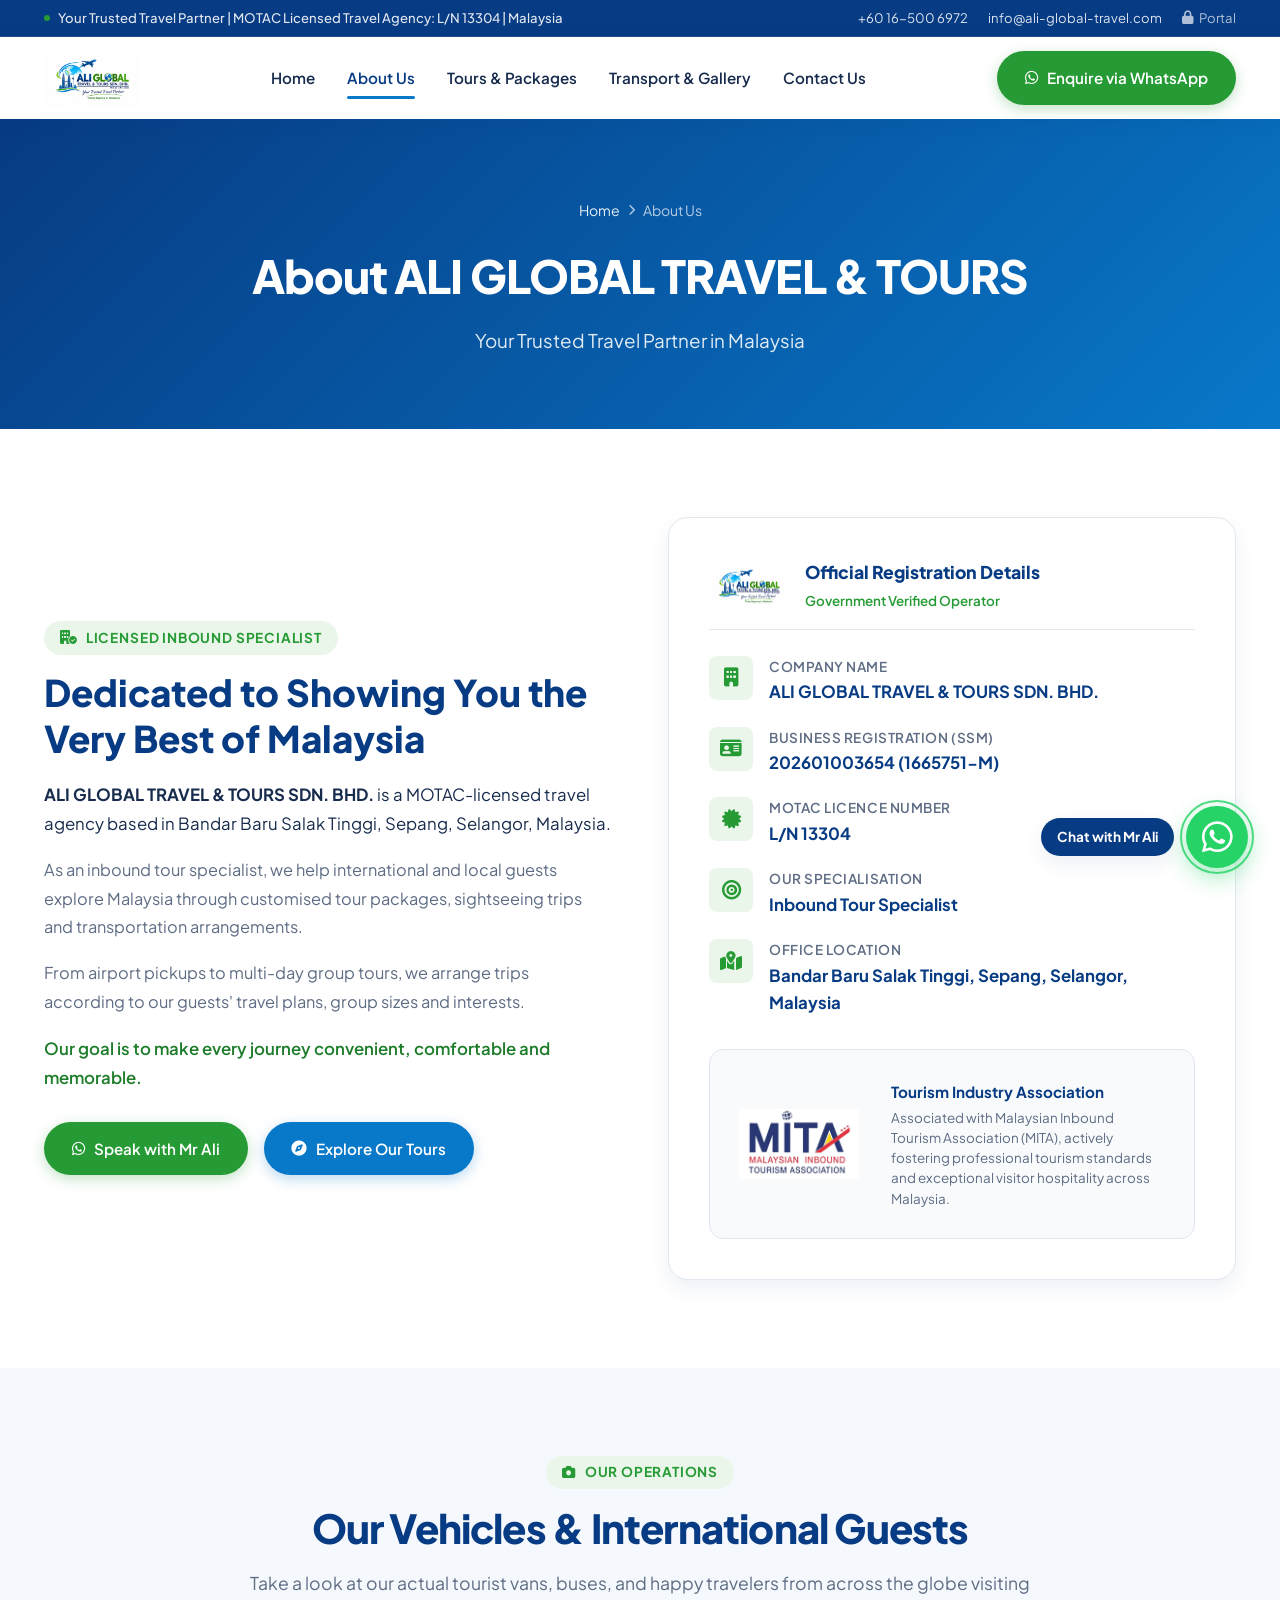
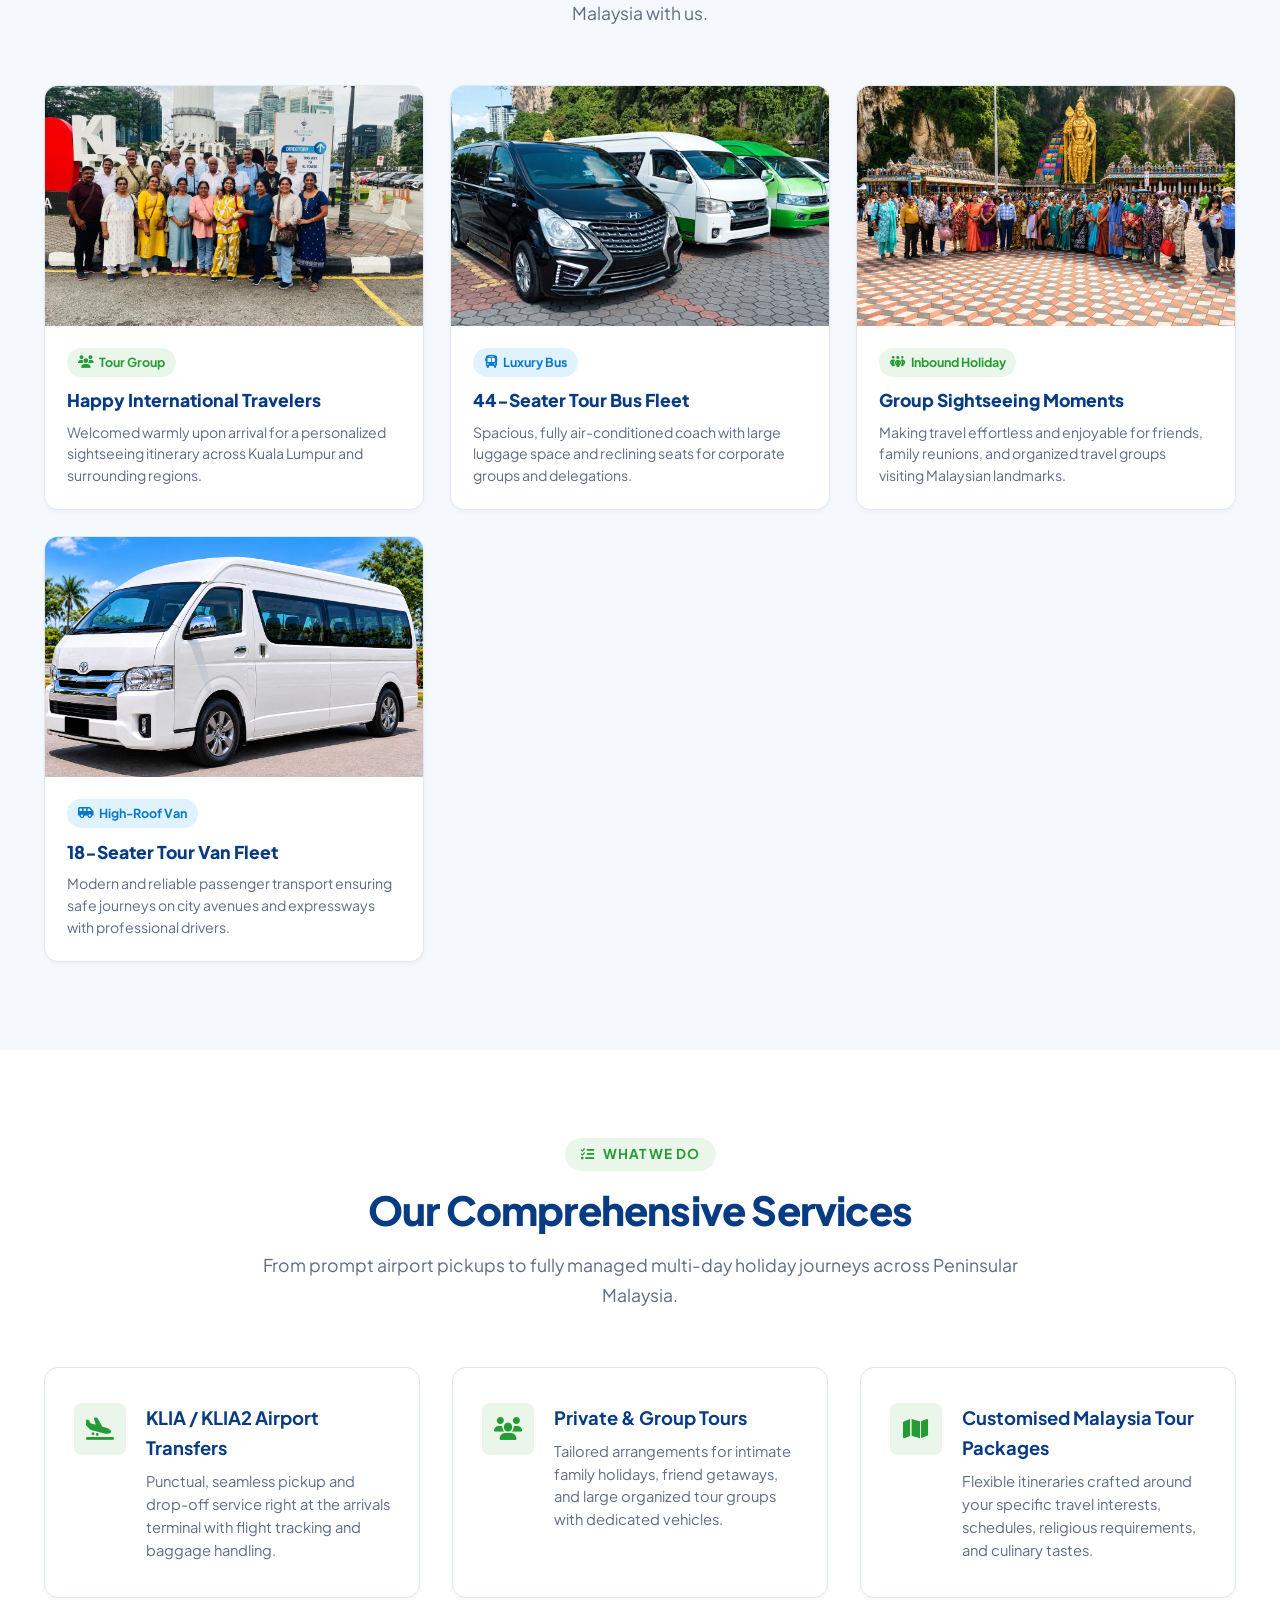
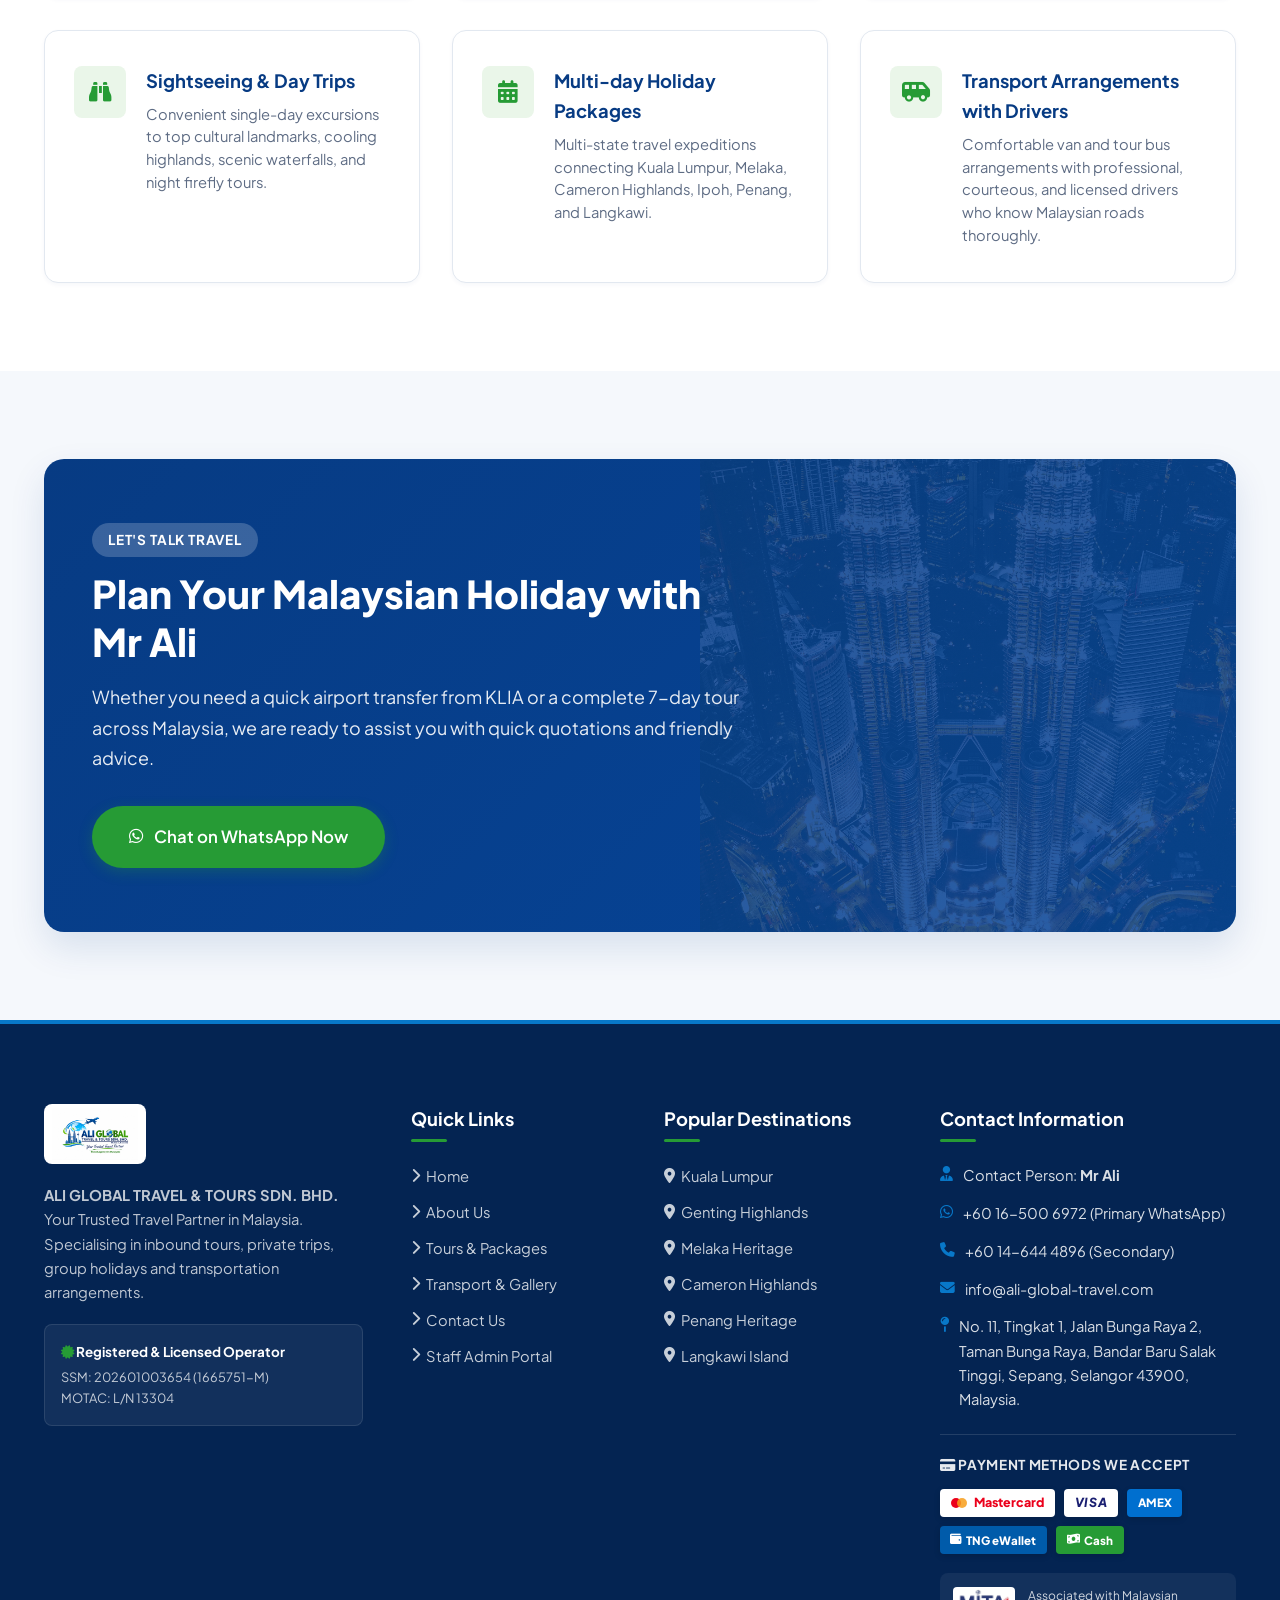
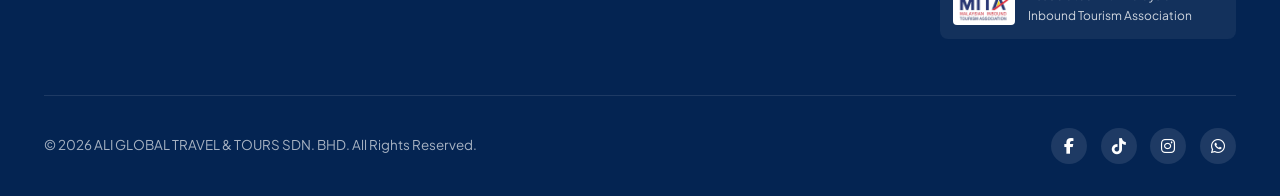
==== about.html @ 626ee812 "Initial commit: Ali Global Travel & Tours static website" ====
<!DOCTYPE html>
<html lang="en">
<head>
  <meta charset="UTF-8">
  <meta name="viewport" content="width=device-width, initial-scale=1.0">
  <title>About Us | ALI GLOBAL TRAVEL & TOURS SDN. BHD.</title>
  <meta name="description" content="Learn about ALI GLOBAL TRAVEL & TOURS SDN. BHD. - MOTAC licensed inbound travel agency based in Sepang, Selangor. Specialising in private tours, group journeys, and comfortable transport across Malaysia.">
  <meta name="keywords" content="About Ali Global Travel, Malaysia Travel Agency, Inbound Tour Specialist, Sepang Travel Agency, MOTAC Licensed Travel Operator, Malaysian Tourism">

  <!-- Favicon -->
  <link rel="icon" type="image/jpeg" href="assets/images/brand/logo.jpg">

  <!-- Fonts & Icons -->
  <link rel="preconnect" href="https://fonts.googleapis.com">
  <link rel="preconnect" href="https://fonts.gstatic.com" crossorigin>
  <link href="https://fonts.googleapis.com/css2?family=Plus+Jakarta+Sans:wght@300;400;500;600;700;800&family=Playfair+Display:ital,wght@0,600;0,700;1,600&display=swap" rel="stylesheet">
  <link rel="stylesheet" href="https://cdnjs.cloudflare.com/ajax/libs/font-awesome/6.5.1/css/all.min.css">

  <!-- Stylesheet -->
  <link rel="stylesheet" href="assets/css/style.css">
</head>
<body>

  <!-- Top Bar -->
  <div class="top-bar">
    <div class="container top-bar-inner">
      <div class="top-bar-notice">
        <span class="dot"></span>
        <span>Your Trusted Travel Partner | MOTAC Licensed Travel Agency: L/N 13304 | Malaysia</span>
      </div>
      <div class="top-bar-contacts">
        <a href="tel:+60165006972" class="company-phone"><i class="fa-solid fa-phone"></i> +60 16-500 6972</a>
        <a href="mailto:info@ali-global-travel.com" class="company-email"><i class="fa-solid fa-envelope"></i> info@ali-global-travel.com</a>
        <a href="admin.html" title="Admin Portal" style="opacity:0.8;"><i class="fa-solid fa-lock"></i> Portal</a>
      </div>
    </div>
  </div>

  <!-- Header Navigation -->
  <header class="header-nav">
    <div class="container navbar-inner">
      <a href="index.html" class="brand-logo-wrap">
        <img src="assets/images/brand/logo.jpg" alt="ALI GLOBAL TRAVEL & TOURS SDN. BHD." class="brand-logo">
      </a>

      <nav class="nav-menu">
        <a href="index.html" class="nav-link">Home</a>
        <a href="about.html" class="nav-link active">About Us</a>
        <a href="tours.html" class="nav-link">Tours & Packages</a>
        <a href="transport-gallery.html" class="nav-link">Transport & Gallery</a>
        <a href="contact.html" class="nav-link">Contact Us</a>
      </nav>

      <div class="header-actions">
        <a href="https://wa.me/60165006972?text=Hello%20ALI%20GLOBAL%20TRAVEL%2C%20I%20would%20like%20to%20learn%20more%20about%20your%20company%20and%20tour%20packages." target="_blank" class="btn btn-whatsapp">
          <i class="fa-brands fa-whatsapp"></i> Enquire via WhatsApp
        </a>
        <button class="hamburger-btn" aria-label="Toggle Navigation">
          <i class="fa-solid fa-bars"></i>
        </button>
      </div>
    </div>
  </header>

  <!-- Mobile Drawer Menu -->
  <div class="mobile-overlay"></div>
  <aside class="mobile-drawer">
    <div class="mobile-drawer-header">
      <img src="assets/images/brand/logo.jpg" alt="ALI GLOBAL" style="height:44px; width:auto;">
      <button class="close-drawer-btn" style="background:none;border:none;font-size:1.4rem;cursor:pointer;color:var(--primary-navy);">&times;</button>
    </div>
    <div class="mobile-nav-links">
      <a href="index.html" class="mobile-nav-link">Home</a>
      <a href="about.html" class="mobile-nav-link active">About Us</a>
      <a href="tours.html" class="mobile-nav-link">Tours & Packages</a>
      <a href="transport-gallery.html" class="mobile-nav-link">Transport & Gallery</a>
      <a href="contact.html" class="mobile-nav-link">Contact Us</a>
      <a href="admin.html" class="mobile-nav-link" style="color:var(--muted-text);font-size:0.95rem;"><i class="fa-solid fa-lock"></i> Staff Portal</a>
    </div>
    <div style="margin-top:auto;">
      <a href="https://wa.me/60165006972" target="_blank" class="btn btn-whatsapp" style="width:100%;">
        <i class="fa-brands fa-whatsapp"></i> WhatsApp Us
      </a>
    </div>
  </aside>

  <!-- Page Hero -->
  <section class="page-hero">
    <div class="container">
      <div class="page-breadcrumb">
        <a href="index.html">Home</a> <i class="fa-solid fa-chevron-right" style="font-size:0.7rem;"></i> <span>About Us</span>
      </div>
      <h1>About ALI GLOBAL TRAVEL & TOURS</h1>
      <p>Your Trusted Travel Partner in Malaysia</p>
    </div>
  </section>

  <!-- Main About Content Section -->
  <section class="section section-white">
    <div class="container">
      <div class="about-grid">
        <div>
          <span class="section-badge"><i class="fa-solid fa-building-circle-check"></i> Licensed Inbound Specialist</span>
          <h2 style="font-size:2.3rem; font-weight:800; color:var(--primary-navy); margin-bottom:1.2rem; line-height:1.25;">
            Dedicated to Showing You the Very Best of Malaysia
          </h2>
          <p style="font-size:1.05rem; color:var(--dark-text); line-height:1.75; margin-bottom:1.1rem;">
            <strong>ALI GLOBAL TRAVEL & TOURS SDN. BHD.</strong> is a MOTAC-licensed travel agency based in Bandar Baru Salak Tinggi, Sepang, Selangor, Malaysia.
          </p>
          <p style="font-size:1.02rem; color:var(--muted-text); line-height:1.75; margin-bottom:1.1rem;">
            As an inbound tour specialist, we help international and local guests explore Malaysia through customised tour packages, sightseeing trips and transportation arrangements.
          </p>
          <p style="font-size:1.02rem; color:var(--muted-text); line-height:1.75; margin-bottom:1.1rem;">
            From airport pickups to multi-day group tours, we arrange trips according to our guests' travel plans, group sizes and interests.
          </p>
          <p style="font-size:1.05rem; font-weight:600; color:var(--travel-green-dark); line-height:1.75; margin-bottom:1.8rem;">
            Our goal is to make every journey convenient, comfortable and memorable.
          </p>

          <div style="display:flex; gap:1rem; flex-wrap:wrap;">
            <a href="https://wa.me/60165006972?text=Hello%20Mr%20Ali%2C%20I%20would%20like%20to%20discuss%20a%20Malaysia%20tour%20itinerary." target="_blank" class="btn btn-whatsapp">
              <i class="fa-brands fa-whatsapp"></i> Speak with Mr Ali
            </a>
            <a href="tours.html" class="btn btn-primary">
              <i class="fa-solid fa-compass"></i> Explore Our Tours
            </a>
          </div>
        </div>

        <!-- Company Information Card -->
        <div class="about-company-box">
          <div style="display:flex; align-items:center; gap:1rem; margin-bottom:1.6rem; padding-bottom:1rem; border-bottom:1px solid var(--border-color);">
            <img src="assets/images/brand/logo.jpg" alt="Logo" style="height:48px; width:auto;">
            <div>
              <h3 style="font-size:1.1rem; font-weight:800; color:var(--primary-navy);">Official Registration Details</h3>
              <span style="font-size:0.84rem; color:var(--travel-green); font-weight:600;">Government Verified Operator</span>
            </div>
          </div>

          <div class="info-item">
            <div class="info-item-icon"><i class="fa-solid fa-building"></i></div>
            <div class="info-item-content">
              <h4>Company Name</h4>
              <p>ALI GLOBAL TRAVEL & TOURS SDN. BHD.</p>
            </div>
          </div>

          <div class="info-item">
            <div class="info-item-icon"><i class="fa-solid fa-id-card"></i></div>
            <div class="info-item-content">
              <h4>Business Registration (SSM)</h4>
              <p>202601003654 (1665751-M)</p>
            </div>
          </div>

          <div class="info-item">
            <div class="info-item-icon"><i class="fa-solid fa-certificate"></i></div>
            <div class="info-item-content">
              <h4>MOTAC Licence Number</h4>
              <p>L/N 13304</p>
            </div>
          </div>

          <div class="info-item">
            <div class="info-item-icon"><i class="fa-solid fa-bullseye"></i></div>
            <div class="info-item-content">
              <h4>Our Specialisation</h4>
              <p>Inbound Tour Specialist</p>
            </div>
          </div>

          <div class="info-item">
            <div class="info-item-icon"><i class="fa-solid fa-map-location-dot"></i></div>
            <div class="info-item-content">
              <h4>Office Location</h4>
              <p>Bandar Baru Salak Tinggi, Sepang, Selangor, Malaysia</p>
            </div>
          </div>

          <!-- MITA Association Recognition Area -->
          <div class="mita-recognition-card">
            <img src="assets/images/brand/mita-logo.jpg" alt="MITA Logo" class="mita-logo-img">
            <div>
              <h4 style="font-size:0.95rem; font-weight:700; color:var(--primary-navy); margin-bottom:0.25rem;">
                Tourism Industry Association
              </h4>
              <p style="font-size:0.84rem; color:var(--muted-text); line-height:1.5;">
                Associated with Malaysian Inbound Tourism Association (MITA), actively fostering professional tourism standards and exceptional visitor hospitality across Malaysia.
              </p>
            </div>
          </div>
        </div>
      </div>
    </div>
  </section>

  <!-- Photo Showcase: Our Real Fleet & Tour Travelers -->
  <section class="section section-light">
    <div class="container">
      <div class="section-header">
        <span class="section-badge"><i class="fa-solid fa-camera"></i> Our Operations</span>
        <h2>Our Vehicles & International Guests</h2>
        <p>Take a look at our actual tourist vans, buses, and happy travelers from across the globe visiting Malaysia with us.</p>
      </div>

      <div class="customer-showcase-grid">
        <div class="customer-showcase-card" data-lightbox data-lightbox-src="assets/images/customers/customer-1.jpg" data-lightbox-caption="Tourists Exploring Malaysia with Ali Global">
          <div class="customer-img-wrap">
            <img src="assets/images/customers/customer-1.jpg" alt="Tourists in Malaysia" loading="lazy">
          </div>
          <div class="customer-card-body">
            <span class="customer-badge"><i class="fa-solid fa-users"></i> Tour Group</span>
            <h4>Happy International Travelers</h4>
            <p>Welcomed warmly upon arrival for a personalized sightseeing itinerary across Kuala Lumpur and surrounding regions.</p>
          </div>
        </div>

        <div class="customer-showcase-card" data-lightbox data-lightbox-src="assets/images/vehicles/vehicle-3.jpg" data-lightbox-caption="Our 44-Seater Tour Bus for Group Holidays">
          <div class="customer-img-wrap">
            <img src="assets/images/vehicles/vehicle-3.jpg" alt="44-Seater Tour Bus" loading="lazy">
          </div>
          <div class="customer-card-body">
            <span class="customer-badge" style="background:#e0f2fe; color:var(--secondary-blue);"><i class="fa-solid fa-bus"></i> Luxury Bus</span>
            <h4>44-Seater Tour Bus Fleet</h4>
            <p>Spacious, fully air-conditioned coach with large luggage space and reclining seats for corporate groups and delegations.</p>
          </div>
        </div>

        <div class="customer-showcase-card" data-lightbox data-lightbox-src="assets/images/customers/customer-4.jpg" data-lightbox-caption="Group Tour Sightseeing Excursion">
          <div class="customer-img-wrap">
            <img src="assets/images/customers/customer-4.jpg" alt="Group Sightseeing" loading="lazy">
          </div>
          <div class="customer-card-body">
            <span class="customer-badge"><i class="fa-solid fa-people-group"></i> Inbound Holiday</span>
            <h4>Group Sightseeing Moments</h4>
            <p>Making travel effortless and enjoyable for friends, family reunions, and organized travel groups visiting Malaysian landmarks.</p>
          </div>
        </div>

        <div class="customer-showcase-card" data-lightbox data-lightbox-src="assets/images/vehicles/vehicle-4.jpg" data-lightbox-caption="High-Roof Tour Van for Family Trips">
          <div class="customer-img-wrap">
            <img src="assets/images/vehicles/vehicle-4.jpg" alt="Tour Van" loading="lazy">
          </div>
          <div class="customer-card-body">
            <span class="customer-badge" style="background:#e0f2fe; color:var(--secondary-blue);"><i class="fa-solid fa-van-shuttle"></i> High-Roof Van</span>
            <h4>18-Seater Tour Van Fleet</h4>
            <p>Modern and reliable passenger transport ensuring safe journeys on city avenues and expressways with professional drivers.</p>
          </div>
        </div>
      </div>
    </div>
  </section>

  <!-- Section: Our Core Services Overview -->
  <section class="section section-white">
    <div class="container">
      <div class="section-header">
        <span class="section-badge"><i class="fa-solid fa-list-check"></i> What We Do</span>
        <h2>Our Comprehensive Services</h2>
        <p>From prompt airport pickups to fully managed multi-day holiday journeys across Peninsular Malaysia.</p>
      </div>

      <div class="features-grid">
        <div class="feature-item">
          <div class="feature-num-icon"><i class="fa-solid fa-plane-arrival"></i></div>
          <div>
            <h3>KLIA / KLIA2 Airport Transfers</h3>
            <p>Punctual, seamless pickup and drop-off service right at the arrivals terminal with flight tracking and baggage handling.</p>
          </div>
        </div>

        <div class="feature-item">
          <div class="feature-num-icon"><i class="fa-solid fa-users"></i></div>
          <div>
            <h3>Private & Group Tours</h3>
            <p>Tailored arrangements for intimate family holidays, friend getaways, and large organized tour groups with dedicated vehicles.</p>
          </div>
        </div>

        <div class="feature-item">
          <div class="feature-num-icon"><i class="fa-solid fa-map"></i></div>
          <div>
            <h3>Customised Malaysia Tour Packages</h3>
            <p>Flexible itineraries crafted around your specific travel interests, schedules, religious requirements, and culinary tastes.</p>
          </div>
        </div>

        <div class="feature-item">
          <div class="feature-num-icon"><i class="fa-solid fa-binoculars"></i></div>
          <div>
            <h3>Sightseeing & Day Trips</h3>
            <p>Convenient single-day excursions to top cultural landmarks, cooling highlands, scenic waterfalls, and night firefly tours.</p>
          </div>
        </div>

        <div class="feature-item">
          <div class="feature-num-icon"><i class="fa-solid fa-calendar-days"></i></div>
          <div>
            <h3>Multi-day Holiday Packages</h3>
            <p>Multi-state travel expeditions connecting Kuala Lumpur, Melaka, Cameron Highlands, Ipoh, Penang, and Langkawi.</p>
          </div>
        </div>

        <div class="feature-item">
          <div class="feature-num-icon"><i class="fa-solid fa-van-shuttle"></i></div>
          <div>
            <h3>Transport Arrangements with Drivers</h3>
            <p>Comfortable van and tour bus arrangements with professional, courteous, and licensed drivers who know Malaysian roads thoroughly.</p>
          </div>
        </div>
      </div>
    </div>
  </section>

  <!-- CTA Banner Section -->
  <section class="section section-light">
    <div class="container">
      <div class="cta-banner">
        <div class="cta-banner-bg" style="background-image: url('assets/images/destinations/hero-kl.jpg');"></div>
        <div class="cta-banner-content">
          <span class="section-badge" style="background:rgba(255,255,255,0.2); color:#fff;">Let's Talk Travel</span>
          <h2>Plan Your Malaysian Holiday with Mr Ali</h2>
          <p>
            Whether you need a quick airport transfer from KLIA or a complete 7-day tour across Malaysia, we are ready to assist you with quick quotations and friendly advice.
          </p>
          <a href="https://wa.me/60165006972?text=Hello%20Mr%20Ali%2C%20I%20would%20like%20to%20plan%20our%20Malaysia%20tour.%20Please%20guide%20us." target="_blank" class="btn btn-whatsapp btn-lg">
            <i class="fa-brands fa-whatsapp"></i> Chat on WhatsApp Now
          </a>
        </div>
      </div>
    </div>
  </section>

  <!-- Site Footer -->
  <footer class="site-footer">
    <div class="container">
      <div class="footer-grid">
        <div class="footer-col">
          <img src="assets/images/brand/logo.jpg" alt="ALI GLOBAL" class="footer-logo">
          <p class="footer-desc">
            <strong>ALI GLOBAL TRAVEL & TOURS SDN. BHD.</strong><br>
            Your Trusted Travel Partner in Malaysia. Specialising in inbound tours, private trips, group holidays and transportation arrangements.
          </p>
          <div class="footer-badge-box">
            <div style="font-size:0.84rem; color:#fff; font-weight:700; margin-bottom:0.25rem;">
              <i class="fa-solid fa-certificate" style="color:var(--travel-green);"></i> Registered & Licensed Operator
            </div>
            <div style="font-size:0.8rem; color:rgba(255,255,255,0.75);">
              SSM: 202601003654 (1665751-M)<br>
              MOTAC: L/N 13304
            </div>
          </div>
        </div>

        <div class="footer-col">
          <h4>Quick Links</h4>
          <ul class="footer-links-list">
            <li><a href="index.html"><i class="fa-solid fa-chevron-right"></i> Home</a></li>
            <li><a href="about.html"><i class="fa-solid fa-chevron-right"></i> About Us</a></li>
            <li><a href="tours.html"><i class="fa-solid fa-chevron-right"></i> Tours & Packages</a></li>
            <li><a href="transport-gallery.html"><i class="fa-solid fa-chevron-right"></i> Transport & Gallery</a></li>
            <li><a href="contact.html"><i class="fa-solid fa-chevron-right"></i> Contact Us</a></li>
            <li><a href="admin.html"><i class="fa-solid fa-chevron-right"></i> Staff Admin Portal</a></li>
          </ul>
        </div>

        <div class="footer-col">
          <h4>Popular Destinations</h4>
          <ul class="footer-links-list">
            <li><a href="tours.html"><i class="fa-solid fa-location-dot"></i> Kuala Lumpur</a></li>
            <li><a href="tours.html"><i class="fa-solid fa-location-dot"></i> Genting Highlands</a></li>
            <li><a href="tours.html"><i class="fa-solid fa-location-dot"></i> Melaka Heritage</a></li>
            <li><a href="tours.html"><i class="fa-solid fa-location-dot"></i> Cameron Highlands</a></li>
            <li><a href="tours.html"><i class="fa-solid fa-location-dot"></i> Penang Heritage</a></li>
            <li><a href="tours.html"><i class="fa-solid fa-location-dot"></i> Langkawi Island</a></li>
          </ul>
        </div>

        <div class="footer-col">
          <h4>Contact Information</h4>
          <div class="footer-contact-list">
            <div class="footer-contact-item">
              <i class="fa-solid fa-user-tie"></i>
              <div>Contact Person: <strong>Mr Ali</strong></div>
            </div>
            <div class="footer-contact-item">
              <i class="fa-brands fa-whatsapp"></i>
              <div>
                <a href="https://wa.me/60165006972" target="_blank" class="company-phone">+60 16-500 6972</a> (Primary WhatsApp)
              </div>
            </div>
            <div class="footer-contact-item">
              <i class="fa-solid fa-phone"></i>
              <div>
                <a href="tel:+60146444896" class="company-phone-sec">+60 14-644 4896</a> (Secondary)
              </div>
            </div>
            <div class="footer-contact-item">
              <i class="fa-solid fa-envelope"></i>
              <div>
                <a href="mailto:info@ali-global-travel.com" class="company-email">info@ali-global-travel.com</a>
              </div>
            </div>
            <div class="footer-contact-item">
              <i class="fa-solid fa-map-pin"></i>
              <div class="company-address">Bandar Baru Salak Tinggi, Sepang, Selangor, Malaysia</div>
            </div>
          </div>

          <!-- Payment Methods We Accept -->
          <div class="payment-methods-section">
            <div class="payment-methods-title"><i class="fa-solid fa-credit-card"></i> Payment Methods We Accept</div>
            <div class="payment-badges-row">
              <span class="payment-badge badge-mc" title="Mastercard">
                <svg width="18" height="12" viewBox="0 0 36 24" style="vertical-align:middle; margin-right:3px;">
                  <circle cx="12" cy="12" r="10" fill="#EB001B"/>
                  <circle cx="24" cy="12" r="10" fill="#F79E1B" fill-opacity="0.85"/>
                </svg> Mastercard
              </span>
              <span class="payment-badge badge-visa" title="Visa">VISA</span>
              <span class="payment-badge badge-amex" title="American Express">AMEX</span>
              <span class="payment-badge badge-tng" title="Touch 'n Go eWallet">
                <i class="fa-solid fa-wallet"></i> TNG eWallet
              </span>
              <span class="payment-badge badge-cash" title="Cash Accepted">
                <i class="fa-solid fa-money-bill-wave"></i> Cash
              </span>
            </div>
          </div>

          <div style="margin-top:1.2rem; background:rgba(255,255,255,0.06); padding:0.8rem; border-radius:8px; display:flex; align-items:center; gap:0.8rem;">
            <img src="assets/images/brand/mita-logo.jpg" alt="MITA" style="height:38px; background:#fff; border-radius:4px; padding:2px;">
            <span style="font-size:0.75rem; color:rgba(255,255,255,0.8);">
              Associated with Malaysian Inbound Tourism Association
            </span>
          </div>
        </div>
      </div>

      <div class="footer-bottom">
        <div>
          &copy; 2026 ALI GLOBAL TRAVEL & TOURS SDN. BHD. All Rights Reserved.
        </div>
        <div class="footer-socials">
          <a href="https://www.facebook.com/aliglobaltravel" target="_blank" rel="noopener noreferrer" class="social-btn facebook" title="Ali Global Official Facebook Page">
            <i class="fa-brands fa-facebook-f"></i>
          </a>
          <a href="https://www.tiktok.com/@aliglobaltravel" target="_blank" rel="noopener noreferrer" class="social-btn tiktok" title="Ali Global Official TikTok Profile">
            <i class="fa-brands fa-tiktok"></i>
          </a>
          <a href="https://www.instagram.com/ali_globaltravel_tours" target="_blank" rel="noopener noreferrer" class="social-btn instagram company-ig-link" title="Ali Global Official Instagram">
            <i class="fa-brands fa-instagram"></i>
          </a>
          <a href="https://wa.me/60165006972" target="_blank" rel="noopener noreferrer" class="social-btn whatsapp" title="Chat on WhatsApp">
            <i class="fa-brands fa-whatsapp"></i>
          </a>
        </div>
      </div>
    </div>
  </footer>

  <!-- Lightbox Modal -->
  <div class="lightbox-modal" id="lightbox-modal">
    <div class="lightbox-content">
      <button class="lightbox-close" id="lightbox-close" aria-label="Close Lightbox">&times;</button>
      <img id="lightbox-img" src="" alt="Travel Preview">
      <div class="lightbox-caption" id="lightbox-caption"></div>
    </div>
  </div>

  <!-- Floating WhatsApp Button -->
  <a href="https://wa.me/60165006972?text=Hello%20Mr%20Ali%2C%20I%20am%20enquiring%20about%20ALI%20GLOBAL%20TRAVEL%20services." target="_blank" class="floating-whatsapp" aria-label="Chat with Mr Ali via WhatsApp">
    <span class="wa-tooltip">Chat with Mr Ali</span>
    <div class="wa-btn-circle">
      <i class="fa-brands fa-whatsapp"></i>
    </div>
  </a>

  <!-- Scripts -->
  <script src="assets/js/store.js"></script>
  <script src="assets/js/main.js"></script>
</body>
</html>
---- assets/css/style.css ----
/* ==========================================================================
   ALI GLOBAL TRAVEL & TOURS SDN. BHD. - OFFICIAL STYLESHEET
   Brand Palette:
   - Primary Navy Blue: #073B83
   - Secondary Blue:    #0878C9
   - Travel Green:      #269B35
   - Light Green:       #EAF6E9
   - White:             #FFFFFF
   - Light Background:  #F5F8FC
   - Dark Text:         #172B4D
   ========================================================================== */

@import url('https://fonts.googleapis.com/css2?family=Plus+Jakarta+Sans:wght@300;400;500;600;700;800&family=Playfair+Display:ital,wght@0,600;0,700;1,600&display=swap');

:root {
  --primary-navy: #073B83;
  --secondary-blue: #0878C9;
  --travel-green: #269B35;
  --travel-green-dark: #1e7d2a;
  --light-green: #EAF6E9;
  --white: #FFFFFF;
  --light-bg: #F5F8FC;
  --dark-text: #172B4D;
  --muted-text: #5E6C84;
  --border-color: #E2E8F0;
  --card-bg: #FFFFFF;

  --shadow-sm: 0 2px 4px rgba(7, 59, 131, 0.04);
  --shadow-md: 0 8px 20px rgba(7, 59, 131, 0.08);
  --shadow-lg: 0 16px 36px rgba(7, 59, 131, 0.12);
  --shadow-hover: 0 20px 40px rgba(7, 59, 131, 0.16);

  --radius-sm: 8px;
  --radius-md: 14px;
  --radius-lg: 20px;
  --radius-full: 9999px;

  --transition-fast: 0.2s ease;
  --transition-normal: 0.3s cubic-bezier(0.16, 1, 0.3, 1);
  --transition-slow: 0.5s cubic-bezier(0.16, 1, 0.3, 1);

  --font-main: 'Plus Jakarta Sans', -apple-system, BlinkMacSystemFont, 'Segoe UI', Roboto, sans-serif;
  --font-serif: 'Playfair Display', Georgia, serif;
}

*, *::before, *::after {
  box-sizing: border-box;
  margin: 0;
  padding: 0;
}

html {
  scroll-behavior: smooth;
  font-size: 16px;
  text-size-adjust: 100%;
}

body {
  font-family: var(--font-main);
  background-color: var(--light-bg);
  color: var(--dark-text);
  line-height: 1.65;
  overflow-x: hidden;
  -webkit-font-smoothing: antialiased;
}

img {
  max-width: 100%;
  height: auto;
  display: block;
}

a {
  color: inherit;
  text-decoration: none;
  transition: var(--transition-fast);
}

ul {
  list-style: none;
}

button, input, select, textarea {
  font-family: inherit;
  font-size: 1rem;
}

/* ==========================================================================
   LAYOUT & CONTAINER
   ========================================================================== */
.container {
  width: 100%;
  max-width: 1240px;
  margin-left: auto;
  margin-right: auto;
  padding-left: 1.5rem;
  padding-right: 1.5rem;
}

.container-wide {
  width: 100%;
  max-width: 1380px;
  margin-left: auto;
  margin-right: auto;
  padding-left: 1.5rem;
  padding-right: 1.5rem;
}

.section {
  padding: 5.5rem 0;
  position: relative;
}

.section-light {
  background-color: var(--light-bg);
}

.section-white {
  background-color: var(--white);
}

.section-navy {
  background-color: var(--primary-navy);
  color: var(--white);
}

/* Section Header */
.section-header {
  text-align: center;
  max-width: 780px;
  margin: 0 auto 3.5rem;
}

.section-badge {
  display: inline-flex;
  align-items: center;
  gap: 0.5rem;
  background-color: var(--light-green);
  color: var(--travel-green);
  font-weight: 700;
  font-size: 0.85rem;
  letter-spacing: 0.06em;
  text-transform: uppercase;
  padding: 0.35rem 1rem;
  border-radius: var(--radius-full);
  margin-bottom: 0.85rem;
}

.section-header h2 {
  font-size: 2.5rem;
  font-weight: 800;
  color: var(--primary-navy);
  line-height: 1.25;
  margin-bottom: 1rem;
  letter-spacing: -0.02em;
}

.section-navy .section-header h2 {
  color: var(--white);
}

.section-header p {
  font-size: 1.1rem;
  color: var(--muted-text);
  line-height: 1.7;
}

.section-navy .section-header p {
  color: rgba(255, 255, 255, 0.85);
}

/* ==========================================================================
   BUTTONS
   ========================================================================== */
.btn {
  display: inline-flex;
  align-items: center;
  justify-content: center;
  gap: 0.6rem;
  font-weight: 600;
  font-size: 0.95rem;
  padding: 0.75rem 1.6rem;
  border-radius: var(--radius-full);
  border: 2px solid transparent;
  cursor: pointer;
  transition: all var(--transition-fast);
  text-align: center;
  white-space: nowrap;
}

.btn-primary {
  background-color: var(--secondary-blue);
  color: var(--white);
  box-shadow: 0 4px 14px rgba(8, 120, 201, 0.28);
}

.btn-primary:hover {
  background-color: #0764a8;
  transform: translateY(-2px);
  box-shadow: 0 6px 20px rgba(8, 120, 201, 0.36);
}

.btn-whatsapp {
  background-color: var(--travel-green);
  color: var(--white);
  box-shadow: 0 4px 14px rgba(38, 155, 53, 0.28);
}

.btn-whatsapp:hover {
  background-color: var(--travel-green-dark);
  transform: translateY(-2px);
  box-shadow: 0 6px 20px rgba(38, 155, 53, 0.38);
}

.btn-outline-white {
  background-color: transparent;
  color: var(--white);
  border-color: rgba(255, 255, 255, 0.5);
}

.btn-outline-white:hover {
  background-color: var(--white);
  color: var(--primary-navy);
  border-color: var(--white);
}

.btn-outline-primary {
  background-color: transparent;
  color: var(--primary-navy);
  border-color: var(--primary-navy);
}

.btn-outline-primary:hover {
  background-color: var(--primary-navy);
  color: var(--white);
}

.btn-sm {
  padding: 0.45rem 1rem;
  font-size: 0.85rem;
}

.btn-lg {
  padding: 0.95rem 2.2rem;
  font-size: 1.05rem;
}

/* ==========================================================================
   TOP BAR & HEADER NAVIGATION
   ========================================================================== */
.top-bar {
  background-color: var(--primary-navy);
  color: rgba(255, 255, 255, 0.88);
  font-size: 0.82rem;
  padding: 0.45rem 0;
  border-bottom: 1px solid rgba(255, 255, 255, 0.1);
}

.top-bar-inner {
  display: flex;
  align-items: center;
  justify-content: space-between;
}

.top-bar-notice {
  display: flex;
  align-items: center;
  gap: 0.5rem;
  font-weight: 500;
}

.top-bar-notice span.dot {
  width: 6px;
  height: 6px;
  background-color: var(--travel-green);
  border-radius: 50%;
  display: inline-block;
}

.top-bar-contacts {
  display: flex;
  align-items: center;
  gap: 1.25rem;
}

.top-bar-contacts a {
  display: inline-flex;
  align-items: center;
  gap: 0.35rem;
  color: rgba(255, 255, 255, 0.85);
}

.top-bar-contacts a:hover {
  color: var(--white);
}

/* Main Navigation */
.header-nav {
  background-color: var(--white);
  box-shadow: 0 4px 18px rgba(7, 59, 131, 0.07);
  position: sticky;
  top: 0;
  z-index: 1000;
  transition: all var(--transition-fast);
}

.header-nav.scrolled {
  box-shadow: 0 6px 24px rgba(7, 59, 131, 0.12);
  padding: 0.2rem 0;
}

.navbar-inner {
  display: flex;
  align-items: center;
  justify-content: space-between;
  height: 82px;
}

.brand-logo-wrap {
  display: flex;
  align-items: center;
  text-decoration: none;
}

.brand-logo {
  height: 58px;
  width: auto;
  object-fit: contain;
  transition: var(--transition-fast);
}

.nav-menu {
  display: flex;
  align-items: center;
  gap: 2rem;
}

.nav-link {
  font-size: 0.95rem;
  font-weight: 600;
  color: var(--dark-text);
  position: relative;
  padding: 0.5rem 0;
}

.nav-link::after {
  content: '';
  position: absolute;
  bottom: 0;
  left: 0;
  width: 0%;
  height: 3px;
  background-color: var(--secondary-blue);
  border-radius: 2px;
  transition: width var(--transition-fast);
}

.nav-link:hover, .nav-link.active {
  color: var(--primary-navy);
}

.nav-link:hover::after, .nav-link.active::after {
  width: 100%;
}

.header-actions {
  display: flex;
  align-items: center;
  gap: 1rem;
}

.hamburger-btn {
  display: none;
  background: none;
  border: none;
  font-size: 1.5rem;
  color: var(--primary-navy);
  cursor: pointer;
  padding: 0.4rem;
}

/* Mobile Drawer */
.mobile-drawer {
  display: none;
  position: fixed;
  top: 0;
  right: -100%;
  width: 82%;
  max-width: 380px;
  height: 100vh;
  background-color: var(--white);
  box-shadow: -8px 0 30px rgba(0, 0, 0, 0.2);
  z-index: 2000;
  padding: 2rem 1.5rem;
  flex-direction: column;
  transition: right 0.35s ease-in-out;
}

.mobile-drawer.open {
  right: 0;
}

.mobile-overlay {
  display: none;
  position: fixed;
  inset: 0;
  background: rgba(7, 59, 131, 0.45);
  backdrop-filter: blur(4px);
  z-index: 1999;
}

.mobile-overlay.active {
  display: block;
}

.mobile-drawer-header {
  display: flex;
  align-items: center;
  justify-content: space-between;
  margin-bottom: 2rem;
  padding-bottom: 1rem;
  border-bottom: 1px solid var(--border-color);
}

.mobile-nav-links {
  display: flex;
  flex-direction: column;
  gap: 1.2rem;
  margin-bottom: 2rem;
}

.mobile-nav-link {
  font-size: 1.15rem;
  font-weight: 700;
  color: var(--dark-text);
  padding: 0.5rem 0;
}

.mobile-nav-link.active {
  color: var(--secondary-blue);
}

/* ==========================================================================
   HERO BANNER
   ========================================================================== */
.hero-section {
  position: relative;
  min-height: 85vh;
  display: flex;
  align-items: center;
  background-size: cover;
  background-position: center center;
  background-repeat: no-repeat;
  color: var(--white);
  padding: 7rem 0 5rem;
  overflow: hidden;
}

.hero-overlay {
  position: absolute;
  inset: 0;
  background: linear-gradient(135deg, rgba(7, 59, 131, 0.88) 0%, rgba(8, 120, 201, 0.72) 60%, rgba(38, 155, 53, 0.6) 100%);
  z-index: 1;
}

.hero-content {
  position: relative;
  z-index: 2;
  max-width: 820px;
}

.hero-trust-badge {
  display: inline-flex;
  align-items: center;
  gap: 0.6rem;
  background: rgba(255, 255, 255, 0.16);
  backdrop-filter: blur(8px);
  border: 1px solid rgba(255, 255, 255, 0.25);
  padding: 0.45rem 1.1rem;
  border-radius: var(--radius-full);
  font-size: 0.88rem;
  font-weight: 600;
  letter-spacing: 0.02em;
  margin-bottom: 1.5rem;
}

.hero-title {
  font-size: 3.8rem;
  font-weight: 800;
  line-height: 1.12;
  margin-bottom: 0.6rem;
  letter-spacing: -0.02em;
  text-shadow: 0 2px 10px rgba(0,0,0,0.15);
}

.hero-subtitle {
  font-family: var(--font-serif);
  font-size: 1.85rem;
  font-style: italic;
  font-weight: 600;
  color: #79e388;
  margin-bottom: 1.2rem;
}

.hero-desc {
  font-size: 1.18rem;
  line-height: 1.75;
  color: rgba(255, 255, 255, 0.92);
  margin-bottom: 2.2rem;
  max-width: 720px;
}

.hero-ctas {
  display: flex;
  align-items: center;
  gap: 1.1rem;
  flex-wrap: wrap;
}

/* Sub-hero page banners */
.page-hero {
  position: relative;
  padding: 5rem 0 4.5rem;
  background: linear-gradient(135deg, var(--primary-navy) 0%, var(--secondary-blue) 100%);
  color: var(--white);
  text-align: center;
}

.page-hero h1 {
  font-size: 2.85rem;
  font-weight: 800;
  margin-bottom: 0.75rem;
  letter-spacing: -0.02em;
}

.page-hero p {
  font-size: 1.18rem;
  color: rgba(255, 255, 255, 0.88);
  max-width: 680px;
  margin: 0 auto;
}

.page-breadcrumb {
  display: flex;
  align-items: center;
  justify-content: center;
  gap: 0.5rem;
  font-size: 0.88rem;
  color: rgba(255, 255, 255, 0.7);
  margin-bottom: 1rem;
}

.page-breadcrumb a {
  color: rgba(255, 255, 255, 0.9);
}

.page-breadcrumb a:hover {
  color: var(--white);
}

/* ==========================================================================
   HIGHLIGHTS & VALUE PROP
   ========================================================================== */
.highlights-grid {
  display: grid;
  grid-template-columns: repeat(3, 1fr);
  gap: 2rem;
  margin-top: 3.5rem;
}

.highlight-box {
  background: var(--white);
  border-radius: var(--radius-md);
  padding: 2.2rem 1.8rem;
  box-shadow: var(--shadow-md);
  border: 1px solid var(--border-color);
  display: flex;
  flex-direction: column;
  align-items: flex-start;
  transition: all var(--transition-normal);
}

.highlight-box:hover {
  transform: translateY(-6px);
  box-shadow: var(--shadow-hover);
  border-color: var(--secondary-blue);
}

.highlight-icon {
  width: 58px;
  height: 58px;
  background: var(--light-green);
  color: var(--travel-green);
  border-radius: var(--radius-sm);
  display: flex;
  align-items: center;
  justify-content: center;
  font-size: 1.6rem;
  margin-bottom: 1.25rem;
  transition: var(--transition-fast);
}

.highlight-box:hover .highlight-icon {
  background: var(--travel-green);
  color: var(--white);
}

.highlight-box h3 {
  font-size: 1.25rem;
  font-weight: 700;
  color: var(--primary-navy);
  margin-bottom: 0.5rem;
}

.highlight-box p {
  color: var(--muted-text);
  font-size: 0.95rem;
}

/* ==========================================================================
   SERVICES CARDS
   ========================================================================== */
.services-grid {
  display: grid;
  grid-template-columns: repeat(3, 1fr);
  gap: 2rem;
}

.service-card {
  background: var(--white);
  border-radius: var(--radius-md);
  padding: 2.2rem 1.8rem;
  box-shadow: var(--shadow-sm);
  border: 1px solid var(--border-color);
  transition: all var(--transition-normal);
  display: flex;
  flex-direction: column;
  position: relative;
  overflow: hidden;
}

.service-card::before {
  content: '';
  position: absolute;
  top: 0;
  left: 0;
  width: 100%;
  height: 4px;
  background: linear-gradient(90deg, var(--secondary-blue), var(--travel-green));
  opacity: 0;
  transition: opacity var(--transition-fast);
}

.service-card:hover {
  transform: translateY(-6px);
  box-shadow: var(--shadow-hover);
  border-color: rgba(8, 120, 201, 0.3);
}

.service-card:hover::before {
  opacity: 1;
}

.service-icon-wrap {
  width: 60px;
  height: 60px;
  border-radius: var(--radius-md);
  background: #f0f6ff;
  color: var(--secondary-blue);
  display: flex;
  align-items: center;
  justify-content: center;
  font-size: 1.7rem;
  margin-bottom: 1.4rem;
  transition: var(--transition-fast);
}

.service-card:hover .service-icon-wrap {
  background: var(--secondary-blue);
  color: var(--white);
}

.service-card h3 {
  font-size: 1.22rem;
  font-weight: 700;
  color: var(--primary-navy);
  margin-bottom: 0.6rem;
}

.service-card p {
  color: var(--muted-text);
  font-size: 0.95rem;
  line-height: 1.6;
}

/* ==========================================================================
   DESTINATION CARDS
   ========================================================================== */
.destinations-grid {
  display: grid;
  grid-template-columns: repeat(auto-fill, minmax(340px, 1fr));
  gap: 2rem;
}

.destination-card {
  background: var(--white);
  border-radius: var(--radius-md);
  overflow: hidden;
  box-shadow: var(--shadow-sm);
  border: 1px solid var(--border-color);
  transition: all var(--transition-normal);
  display: flex;
  flex-direction: column;
}

.destination-card:hover {
  transform: translateY(-8px);
  box-shadow: var(--shadow-hover);
  border-color: rgba(7, 59, 131, 0.2);
}

.dest-image-wrap {
  position: relative;
  height: 230px;
  overflow: hidden;
  background-color: #cbd5e1;
}

.dest-image-wrap img {
  width: 100%;
  height: 100%;
  object-fit: cover;
  transition: transform var(--transition-slow);
}

.destination-card:hover .dest-image-wrap img {
  transform: scale(1.08);
}

.dest-badge {
  position: absolute;
  top: 1rem;
  left: 1rem;
  background: rgba(7, 59, 131, 0.85);
  backdrop-filter: blur(6px);
  color: var(--white);
  padding: 0.3rem 0.8rem;
  border-radius: var(--radius-full);
  font-size: 0.78rem;
  font-weight: 700;
  letter-spacing: 0.05em;
  text-transform: uppercase;
}

.dest-content {
  padding: 1.6rem;
  display: flex;
  flex-direction: column;
  flex-grow: 1;
}

.dest-content h3 {
  font-size: 1.35rem;
  font-weight: 800;
  color: var(--primary-navy);
  margin-bottom: 0.35rem;
}

.dest-tagline {
  font-size: 0.86rem;
  font-weight: 600;
  color: var(--secondary-blue);
  margin-bottom: 0.75rem;
}

.dest-desc {
  font-size: 0.92rem;
  color: var(--muted-text);
  line-height: 1.6;
  margin-bottom: 1.4rem;
  flex-grow: 1;
}

.dest-actions {
  display: flex;
  align-items: center;
  gap: 0.75rem;
  margin-top: auto;
}

.dest-actions .btn {
  flex: 1;
  font-size: 0.86rem;
  padding: 0.6rem 0.8rem;
}

/* ==========================================================================
   FEATURE CARDS (Why Choose Us)
   ========================================================================== */
.features-grid {
  display: grid;
  grid-template-columns: repeat(3, 1fr);
  gap: 2rem;
}

.feature-item {
  background: var(--white);
  padding: 2.2rem 1.8rem;
  border-radius: var(--radius-md);
  border: 1px solid var(--border-color);
  box-shadow: var(--shadow-sm);
  transition: all var(--transition-normal);
  display: flex;
  align-items: flex-start;
  gap: 1.25rem;
}

.feature-item:hover {
  transform: translateY(-4px);
  box-shadow: var(--shadow-md);
  border-color: var(--secondary-blue);
}

.feature-num-icon {
  flex-shrink: 0;
  width: 52px;
  height: 52px;
  background: var(--light-green);
  color: var(--travel-green);
  border-radius: var(--radius-sm);
  display: flex;
  align-items: center;
  justify-content: center;
  font-size: 1.4rem;
  font-weight: 700;
}

.feature-item h3 {
  font-size: 1.15rem;
  font-weight: 700;
  color: var(--primary-navy);
  margin-bottom: 0.4rem;
}

.feature-item p {
  font-size: 0.92rem;
  color: var(--muted-text);
  line-height: 1.55;
}

/* ==========================================================================
   VEHICLE CARDS
   ========================================================================== */
.vehicles-grid {
  display: grid;
  grid-template-columns: repeat(auto-fill, minmax(280px, 1fr));
  gap: 2rem;
}

.vehicle-card {
  background: var(--white);
  border-radius: var(--radius-md);
  overflow: hidden;
  box-shadow: var(--shadow-sm);
  border: 1px solid var(--border-color);
  transition: all var(--transition-normal);
  display: flex;
  flex-direction: column;
}

.vehicle-card:hover {
  transform: translateY(-6px);
  box-shadow: var(--shadow-hover);
  border-color: var(--secondary-blue);
}

.vehicle-img-wrap {
  position: relative;
  height: 220px;
  overflow: hidden;
  background-color: #cbd5e1;
}

.vehicle-img-wrap img {
  width: 100%;
  height: 100%;
  object-fit: cover;
  transition: transform var(--transition-slow);
}

.vehicle-card:hover .vehicle-img-wrap img {
  transform: scale(1.05);
}

.vehicle-capacity-badge {
  position: absolute;
  bottom: 0.85rem;
  right: 0.85rem;
  background: var(--primary-navy);
  color: var(--white);
  padding: 0.35rem 0.9rem;
  border-radius: var(--radius-full);
  font-size: 0.82rem;
  font-weight: 700;
  display: flex;
  align-items: center;
  gap: 0.35rem;
}

.vehicle-body {
  padding: 1.6rem;
  display: flex;
  flex-direction: column;
  flex-grow: 1;
}

.vehicle-body h3 {
  font-size: 1.3rem;
  font-weight: 800;
  color: var(--primary-navy);
  margin-bottom: 0.6rem;
}

.vehicle-body p {
  font-size: 0.92rem;
  color: var(--muted-text);
  line-height: 1.6;
  margin-bottom: 1.4rem;
  flex-grow: 1;
}

.vehicle-features-list {
  display: flex;
  flex-wrap: wrap;
  gap: 0.5rem;
  margin-bottom: 1.4rem;
}

.vehicle-features-list span {
  background: #f1f5f9;
  color: var(--dark-text);
  font-size: 0.78rem;
  font-weight: 600;
  padding: 0.25rem 0.65rem;
  border-radius: var(--radius-sm);
}

/* ==========================================================================
   CALL TO ACTION BANNERS
   ========================================================================== */
.cta-banner {
  background: linear-gradient(135deg, var(--primary-navy) 0%, #064599 100%);
  color: var(--white);
  border-radius: var(--radius-lg);
  padding: 4rem 3rem;
  position: relative;
  overflow: hidden;
  box-shadow: var(--shadow-lg);
}

.cta-banner-bg {
  position: absolute;
  right: 0;
  top: 0;
  bottom: 0;
  width: 45%;
  opacity: 0.15;
  background-size: cover;
  background-position: center;
}

.cta-banner-content {
  position: relative;
  z-index: 2;
  max-width: 650px;
}

.cta-banner h2 {
  font-size: 2.4rem;
  font-weight: 800;
  line-height: 1.25;
  margin-bottom: 1rem;
}

.cta-banner p {
  font-size: 1.12rem;
  color: rgba(255, 255, 255, 0.9);
  line-height: 1.7;
  margin-bottom: 2rem;
}

/* ==========================================================================
   GALLERY GRID & LIGHTBOX
   ========================================================================== */
.gallery-filter-tabs {
  display: flex;
  align-items: center;
  justify-content: center;
  flex-wrap: wrap;
  gap: 0.6rem;
  margin-bottom: 2.8rem;
}

.filter-tab {
  background: var(--white);
  color: var(--muted-text);
  border: 1px solid var(--border-color);
  padding: 0.55rem 1.35rem;
  border-radius: var(--radius-full);
  font-size: 0.9rem;
  font-weight: 600;
  cursor: pointer;
  transition: all var(--transition-fast);
}

.filter-tab:hover, .filter-tab.active {
  background: var(--primary-navy);
  color: var(--white);
  border-color: var(--primary-navy);
}

.gallery-grid {
  display: grid;
  grid-template-columns: repeat(auto-fill, minmax(280px, 1fr));
  gap: 1.5rem;
}

.gallery-item {
  position: relative;
  height: 250px;
  border-radius: var(--radius-md);
  overflow: hidden;
  cursor: pointer;
  box-shadow: var(--shadow-sm);
}

.gallery-item img {
  width: 100%;
  height: 100%;
  object-fit: cover;
  transition: transform var(--transition-slow);
}

.gallery-item:hover img {
  transform: scale(1.08);
}

.gallery-overlay {
  position: absolute;
  inset: 0;
  background: linear-gradient(to top, rgba(7, 59, 131, 0.85) 0%, transparent 60%);
  display: flex;
  flex-direction: column;
  justify-content: flex-end;
  padding: 1.2rem;
  color: var(--white);
  opacity: 0;
  transition: opacity var(--transition-normal);
}

.gallery-item:hover .gallery-overlay {
  opacity: 1;
}

.gallery-overlay h4 {
  font-size: 1rem;
  font-weight: 700;
  margin-bottom: 0.2rem;
}

.gallery-overlay span {
  font-size: 0.8rem;
  color: #79e388;
}

/* Lightbox Modal */
.lightbox-modal {
  display: none;
  position: fixed;
  inset: 0;
  background: rgba(0, 0, 0, 0.92);
  z-index: 3000;
  align-items: center;
  justify-content: center;
  padding: 2rem;
}

.lightbox-modal.active {
  display: flex;
}

.lightbox-content {
  position: relative;
  max-width: 90vw;
  max-height: 85vh;
  display: flex;
  flex-direction: column;
  align-items: center;
}

.lightbox-content img {
  max-width: 100%;
  max-height: 80vh;
  border-radius: var(--radius-sm);
  object-fit: contain;
}

.lightbox-caption {
  color: var(--white);
  margin-top: 1rem;
  font-size: 1.1rem;
  font-weight: 600;
  text-align: center;
}

.lightbox-close {
  position: absolute;
  top: -2.5rem;
  right: 0;
  background: none;
  border: none;
  color: var(--white);
  font-size: 2rem;
  cursor: pointer;
}

/* ==========================================================================
   TOURS & PACKAGES PAGE SPECIFIC
   ========================================================================== */
.tour-list {
  display: flex;
  flex-direction: column;
  gap: 3rem;
}

.tour-card-detailed {
  background: var(--white);
  border-radius: var(--radius-lg);
  overflow: hidden;
  box-shadow: var(--shadow-md);
  border: 1px solid var(--border-color);
  display: grid;
  grid-template-columns: 42% 58%;
  transition: all var(--transition-normal);
}

.tour-card-detailed:hover {
  box-shadow: var(--shadow-hover);
  border-color: rgba(8, 120, 201, 0.35);
}

.tour-card-media {
  position: relative;
  min-height: 380px;
  background: #cbd5e1;
}

.tour-card-media img {
  width: 100%;
  height: 100%;
  object-fit: cover;
}

.tour-badge-top {
  position: absolute;
  top: 1.25rem;
  left: 1.25rem;
  background: var(--primary-navy);
  color: var(--white);
  padding: 0.4rem 1rem;
  border-radius: var(--radius-full);
  font-weight: 800;
  font-size: 0.85rem;
  letter-spacing: 0.05em;
  box-shadow: 0 4px 10px rgba(0,0,0,0.2);
}

.tour-card-content {
  padding: 2.5rem;
  display: flex;
  flex-direction: column;
  justify-content: space-between;
}

.tour-header {
  margin-bottom: 1.2rem;
}

.tour-header h3 {
  font-size: 1.85rem;
  font-weight: 800;
  color: var(--primary-navy);
  line-height: 1.3;
  margin-bottom: 0.6rem;
}

.tour-intro {
  font-size: 1.02rem;
  color: var(--muted-text);
  line-height: 1.65;
}

.tour-sections {
  display: flex;
  flex-direction: column;
  gap: 1.1rem;
  margin: 1.5rem 0;
}

.tour-spec-block {
  background: #f8fafc;
  padding: 1.1rem 1.3rem;
  border-radius: var(--radius-sm);
  border-left: 3px solid var(--secondary-blue);
}

.tour-spec-block.optional {
  border-left-color: var(--travel-green);
}

.tour-spec-block h5 {
  font-size: 0.88rem;
  font-weight: 700;
  color: var(--primary-navy);
  text-transform: uppercase;
  letter-spacing: 0.04em;
  margin-bottom: 0.4rem;
  display: flex;
  align-items: center;
  gap: 0.4rem;
}

.tour-spec-block ul {
  list-style: disc;
  padding-left: 1.2rem;
  font-size: 0.92rem;
  color: var(--dark-text);
  display: flex;
  flex-direction: column;
  gap: 0.25rem;
}

.tour-footer {
  display: flex;
  align-items: center;
  justify-content: space-between;
  padding-top: 1.5rem;
  border-top: 1px solid var(--border-color);
  flex-wrap: wrap;
  gap: 1rem;
}

.tour-price-note {
  font-size: 0.9rem;
  font-weight: 600;
  color: var(--muted-text);
  display: flex;
  align-items: center;
  gap: 0.4rem;
}

/* ==========================================================================
   ABOUT US PAGE SPECIFIC
   ========================================================================== */
.about-grid {
  display: grid;
  grid-template-columns: 1fr 1fr;
  gap: 3.5rem;
  align-items: center;
}

.about-company-box {
  background: var(--white);
  border-radius: var(--radius-lg);
  padding: 2.5rem;
  box-shadow: var(--shadow-md);
  border: 1px solid var(--border-color);
}

.info-item {
  display: flex;
  align-items: flex-start;
  gap: 1rem;
  margin-bottom: 1.3rem;
}

.info-item:last-child {
  margin-bottom: 0;
}

.info-item-icon {
  width: 44px;
  height: 44px;
  border-radius: var(--radius-sm);
  background: var(--light-green);
  color: var(--travel-green);
  display: flex;
  align-items: center;
  justify-content: center;
  font-size: 1.2rem;
  flex-shrink: 0;
}

.info-item-content h4 {
  font-size: 0.85rem;
  color: var(--muted-text);
  font-weight: 600;
  text-transform: uppercase;
  letter-spacing: 0.04em;
}

.info-item-content p {
  font-size: 1.05rem;
  font-weight: 700;
  color: var(--primary-navy);
}

.mita-recognition-card {
  background: #f8fafc;
  border: 1px solid var(--border-color);
  border-radius: var(--radius-md);
  padding: 1.8rem;
  display: flex;
  align-items: center;
  gap: 2rem;
  margin-top: 2rem;
}

.mita-logo-img {
  height: 70px;
  width: auto;
  object-fit: contain;
}

/* ==========================================================================
   CONTACT FORM & INFO
   ========================================================================== */
.contact-grid {
  display: grid;
  grid-template-columns: 1.2fr 0.8fr;
  gap: 3rem;
}

.contact-card-box {
  background: var(--white);
  border-radius: var(--radius-lg);
  padding: 2.5rem;
  box-shadow: var(--shadow-md);
  border: 1px solid var(--border-color);
}

.form-row {
  display: grid;
  grid-template-columns: 1fr 1fr;
  gap: 1.2rem;
  margin-bottom: 1.2rem;
}

.form-group {
  display: flex;
  flex-direction: column;
  gap: 0.4rem;
  margin-bottom: 1.2rem;
}

.form-group label {
  font-size: 0.9rem;
  font-weight: 700;
  color: var(--dark-text);
}

.form-control {
  width: 100%;
  padding: 0.8rem 1rem;
  border: 1.5px solid var(--border-color);
  border-radius: var(--radius-sm);
  background: #fafafa;
  font-size: 0.95rem;
  color: var(--dark-text);
  transition: all var(--transition-fast);
}

.form-control:focus {
  outline: none;
  border-color: var(--secondary-blue);
  background: var(--white);
  box-shadow: 0 0 0 3px rgba(8, 120, 201, 0.15);
}

textarea.form-control {
  min-height: 120px;
  resize: vertical;
}

.form-alert {
  padding: 1rem;
  border-radius: var(--radius-sm);
  margin-bottom: 1.2rem;
  display: none;
  font-size: 0.95rem;
  font-weight: 600;
}

.form-alert.success {
  display: block;
  background: var(--light-green);
  color: var(--travel-green-dark);
  border: 1px solid #b7eb8f;
}

.form-alert.error {
  display: block;
  background: #fff1f0;
  color: #cf1322;
  border: 1px solid #ffa39e;
}

.contact-info-panel {
  display: flex;
  flex-direction: column;
  gap: 1.8rem;
}

.contact-info-card {
  background: var(--white);
  padding: 2rem;
  border-radius: var(--radius-md);
  border: 1px solid var(--border-color);
  box-shadow: var(--shadow-sm);
}

.map-wrapper {
  border-radius: var(--radius-md);
  overflow: hidden;
  box-shadow: var(--shadow-sm);
  border: 1px solid var(--border-color);
  height: 350px;
}

.map-wrapper iframe {
  width: 100%;
  height: 100%;
  border: none;
}

/* ==========================================================================
   FOOTER
   ========================================================================== */
.site-footer {
  background-color: #042452;
  color: rgba(255, 255, 255, 0.82);
  padding: 5rem 0 2rem;
  border-top: 4px solid var(--secondary-blue);
  font-size: 0.92rem;
}

.footer-grid {
  display: grid;
  grid-template-columns: 1.4fr 0.9fr 1fr 1.3fr;
  gap: 3rem;
  margin-bottom: 3.5rem;
}

.footer-col h4 {
  color: var(--white);
  font-size: 1.15rem;
  font-weight: 700;
  margin-bottom: 1.3rem;
  position: relative;
  padding-bottom: 0.5rem;
}

.footer-col h4::after {
  content: '';
  position: absolute;
  bottom: 0;
  left: 0;
  width: 36px;
  height: 3px;
  background: var(--travel-green);
  border-radius: 2px;
}

.footer-logo {
  height: 60px;
  width: auto;
  margin-bottom: 1.2rem;
  background: var(--white);
  padding: 4px 8px;
  border-radius: var(--radius-sm);
}

.footer-desc {
  line-height: 1.65;
  margin-bottom: 1.2rem;
  color: rgba(255, 255, 255, 0.75);
}

.footer-links-list {
  display: flex;
  flex-direction: column;
  gap: 0.65rem;
}

.footer-links-list a {
  color: rgba(255, 255, 255, 0.78);
  display: inline-flex;
  align-items: center;
  gap: 0.4rem;
}

.footer-links-list a:hover {
  color: var(--white);
  transform: translateX(4px);
}

.footer-contact-list {
  display: flex;
  flex-direction: column;
  gap: 0.85rem;
}

.footer-contact-item {
  display: flex;
  align-items: flex-start;
  gap: 0.65rem;
  color: rgba(255, 255, 255, 0.85);
}

.footer-contact-item i {
  color: var(--secondary-blue);
  margin-top: 0.25rem;
}

.footer-badge-box {
  background: rgba(255, 255, 255, 0.06);
  padding: 1rem;
  border-radius: var(--radius-sm);
  margin-top: 1rem;
  border: 1px solid rgba(255, 255, 255, 0.1);
}

.footer-bottom {
  padding-top: 2rem;
  border-top: 1px solid rgba(255, 255, 255, 0.1);
  display: flex;
  align-items: center;
  justify-content: space-between;
  flex-wrap: wrap;
  gap: 1rem;
  font-size: 0.84rem;
  color: rgba(255, 255, 255, 0.65);
}

.footer-socials {
  display: flex;
  align-items: center;
  gap: 0.85rem;
}

.social-btn {
  width: 36px;
  height: 36px;
  border-radius: 50%;
  background: rgba(255, 255, 255, 0.1);
  display: flex;
  align-items: center;
  justify-content: center;
  color: var(--white);
  font-size: 1rem;
  transition: all var(--transition-fast);
}

.social-btn:hover {
  background: var(--travel-green);
  transform: translateY(-2px);
}

/* ==========================================================================
   FLOATING WHATSAPP BUTTON (Mandatory)
   ========================================================================== */
.floating-whatsapp {
  position: fixed;
  bottom: 2rem;
  right: 2rem;
  z-index: 2500;
  display: flex;
  align-items: center;
  gap: 0.75rem;
  text-decoration: none;
}

.wa-btn-circle {
  width: 62px;
  height: 62px;
  background-color: #25D366;
  color: var(--white);
  border-radius: 50%;
  display: flex;
  align-items: center;
  justify-content: center;
  font-size: 2.2rem;
  box-shadow: 0 8px 24px rgba(37, 211, 102, 0.45);
  transition: all var(--transition-normal);
  position: relative;
}

.wa-btn-circle::before {
  content: '';
  position: absolute;
  inset: -6px;
  border-radius: 50%;
  border: 2px solid #25D366;
  opacity: 0.8;
  animation: wa-pulse 2s infinite ease-out;
}

@keyframes wa-pulse {
  0% { transform: scale(0.95); opacity: 0.8; }
  70% { transform: scale(1.3); opacity: 0; }
  100% { transform: scale(1.3); opacity: 0; }
}

.floating-whatsapp:hover .wa-btn-circle {
  transform: scale(1.08);
  box-shadow: 0 10px 30px rgba(37, 211, 102, 0.6);
}

.wa-tooltip {
  background-color: var(--primary-navy);
  color: var(--white);
  padding: 0.5rem 1rem;
  border-radius: var(--radius-full);
  font-size: 0.85rem;
  font-weight: 700;
  box-shadow: var(--shadow-md);
  white-space: nowrap;
  pointer-events: none;
  animation: fadeIn 0.3s ease;
}

@keyframes fadeIn {
  from { opacity: 0; transform: translateX(10px); }
  to { opacity: 1; transform: translateX(0); }
}

/* ==========================================================================
   RESPONSIVE DESIGN (Breakpoints: 1024px, 768px, 480px)
   ========================================================================== */
@media (max-width: 1024px) {
  .highlights-grid, .services-grid, .features-grid {
    grid-template-columns: repeat(2, 1fr);
  }
  .tour-card-detailed {
    grid-template-columns: 1fr;
  }
  .tour-card-media {
    min-height: 280px;
  }
  .about-grid, .contact-grid {
    grid-template-columns: 1fr;
  }
  .footer-grid {
    grid-template-columns: repeat(2, 1fr);
  }
}

@media (max-width: 768px) {
  .top-bar {
    display: none;
  }
  .nav-menu, .header-actions .btn-whatsapp {
    display: none;
  }
  .hamburger-btn {
    display: block;
  }
  .mobile-drawer {
    display: flex;
  }
  .hero-title {
    font-size: 2.6rem;
  }
  .hero-subtitle {
    font-size: 1.4rem;
  }
  .section-header h2 {
    font-size: 2rem;
  }
  .highlights-grid, .services-grid, .features-grid, .destinations-grid, .vehicles-grid {
    grid-template-columns: 1fr;
  }
  .form-row {
    grid-template-columns: 1fr;
  }
  .footer-grid {
    grid-template-columns: 1fr;
  }
  .floating-whatsapp {
    bottom: 1.2rem;
    right: 1.2rem;
  }
  .wa-tooltip {
    display: none;
  }
  .wa-btn-circle {
    width: 54px;
    height: 54px;
    font-size: 1.8rem;
  }
}

@media (max-width: 480px) {
  .hero-title {
    font-size: 2.15rem;
  }
  .hero-ctas {
    flex-direction: column;
    width: 100%;
  }
  .hero-ctas .btn {
    width: 100%;
  }
  .cta-banner {
    padding: 2.5rem 1.5rem;
  }
}

/* Additional Customer Showcase & Fleet Spotlight Styles */
.customer-showcase-grid {
  display: grid;
  grid-template-columns: repeat(auto-fill, minmax(280px, 1fr));
  gap: 1.6rem;
  margin-top: 2.5rem;
}

.customer-showcase-card {
  background: var(--white);
  border-radius: var(--radius-md);
  overflow: hidden;
  box-shadow: var(--shadow-sm);
  border: 1px solid var(--border-color);
  transition: all var(--transition-normal);
  display: flex;
  flex-direction: column;
}

.customer-showcase-card:hover {
  transform: translateY(-6px);
  box-shadow: var(--shadow-hover);
  border-color: var(--travel-green);
}

.customer-img-wrap {
  position: relative;
  height: 240px;
  overflow: hidden;
  background-color: #cbd5e1;
}

.customer-img-wrap img {
  width: 100%;
  height: 100%;
  object-fit: cover;
  transition: transform var(--transition-slow);
}

.customer-showcase-card:hover .customer-img-wrap img {
  transform: scale(1.08);
}

.customer-card-body {
  padding: 1.4rem;
  display: flex;
  flex-direction: column;
  flex-grow: 1;
}

.customer-badge {
  display: inline-flex;
  align-items: center;
  gap: 0.35rem;
  background: var(--light-green);
  color: var(--travel-green);
  font-size: 0.78rem;
  font-weight: 700;
  padding: 0.25rem 0.65rem;
  border-radius: var(--radius-full);
  margin-bottom: 0.6rem;
  width: fit-content;
}

.customer-card-body h4 {
  font-size: 1.1rem;
  font-weight: 800;
  color: var(--primary-navy);
  margin-bottom: 0.4rem;
}

.customer-card-body p {
  font-size: 0.88rem;
  color: var(--muted-text);
  line-height: 1.55;
}

/* Fleet Showcase Strip */
.fleet-strip {
  display: grid;
  grid-template-columns: repeat(4, 1fr);
  gap: 1.2rem;
  margin-top: 2rem;
}

.fleet-strip-item {
  position: relative;
  height: 180px;
  border-radius: var(--radius-sm);
  overflow: hidden;
  box-shadow: var(--shadow-sm);
  border: 1px solid var(--border-color);
}

.fleet-strip-item img {
  width: 100%;
  height: 100%;
  object-fit: cover;
  transition: transform var(--transition-normal);
}

.fleet-strip-item:hover img {
  transform: scale(1.06);
}

.fleet-strip-item .badge {
  position: absolute;
  bottom: 0.6rem;
  left: 0.6rem;
  background: rgba(7, 59, 131, 0.85);
  backdrop-filter: blur(4px);
  color: #fff;
  padding: 0.2rem 0.6rem;
  border-radius: var(--radius-sm);
  font-size: 0.75rem;
  font-weight: 700;
}

@media (max-width: 900px) {
  .fleet-strip {
    grid-template-columns: repeat(2, 1fr);
  }
}

@media (max-width: 480px) {
  .fleet-strip {
    grid-template-columns: 1fr;
  }
}

/* ==========================================================================
   HOMEPAGE CUSTOM VIDEO & ORDERED SECTIONS
   ========================================================================== */

/* Hero Video Background */
.hero-video-wrap {
  position: absolute;
  inset: 0;
  width: 100%;
  height: 100%;
  overflow: hidden;
  z-index: 0;
  background-color: var(--primary-navy);
}

.hero-video-bg {
  position: absolute;
  top: 50%;
  left: 50%;
  min-width: 100%;
  min-height: 100%;
  width: auto;
  height: auto;
  transform: translate(-50%, -50%);
  object-fit: cover;
  pointer-events: none;
}

.hero-video-overlay {
  position: absolute;
  inset: 0;
  background: linear-gradient(135deg, rgba(7, 43, 94, 0.90) 0%, rgba(8, 70, 140, 0.78) 55%, rgba(4, 25, 56, 0.92) 100%);
  z-index: 1;
}

.hero-content {
  position: relative;
  z-index: 2;
  text-align: center;
  max-width: 900px;
  margin: 0 auto;
}

.hero-company-name {
  font-size: clamp(2.2rem, 4.8vw, 3.8rem);
  font-weight: 800;
  color: #ffffff;
  letter-spacing: -0.01em;
  line-height: 1.15;
  margin-bottom: 0.35rem;
  text-shadow: 0 4px 16px rgba(0,0,0,0.35);
}

.hero-motac-tag {
  display: inline-flex;
  align-items: center;
  gap: 0.5rem;
  background: rgba(255, 255, 255, 0.16);
  border: 1px solid rgba(255, 255, 255, 0.3);
  backdrop-filter: blur(8px);
  color: #ffffff;
  font-size: 0.95rem;
  font-weight: 700;
  padding: 0.4rem 1.1rem;
  border-radius: var(--radius-full);
  margin-bottom: 1.4rem;
  letter-spacing: 0.03em;
}

.hero-motac-tag img {
  height: 18px;
  width: auto;
  border-radius: 2px;
}

.hero-tagline-1 {
  font-family: var(--font-serif);
  font-size: clamp(1.6rem, 3.2vw, 2.4rem);
  font-style: italic;
  font-weight: 600;
  color: #79e388;
  margin-bottom: 0.4rem;
  text-shadow: 0 2px 10px rgba(0,0,0,0.3);
}

.hero-tagline-2 {
  font-size: clamp(1.05rem, 2.2vw, 1.45rem);
  font-weight: 800;
  color: #ffffff;
  letter-spacing: 0.08em;
  text-transform: uppercase;
  margin-bottom: 1.25rem;
  opacity: 0.95;
}

.hero-trust-row {
  display: flex;
  align-items: center;
  justify-content: center;
  gap: 1.5rem;
  flex-wrap: wrap;
  margin-top: 1.8rem;
  padding-top: 1.5rem;
  border-top: 1px solid rgba(255, 255, 255, 0.18);
  font-size: 0.88rem;
  color: rgba(255, 255, 255, 0.9);
}

.hero-trust-item {
  display: inline-flex;
  align-items: center;
  gap: 0.45rem;
  font-weight: 600;
}

/* Tour Transportation Cards (3 columns) */
.transport-grid-3 {
  display: grid;
  grid-template-columns: repeat(3, 1fr);
  gap: 2rem;
}

.transport-card-v2 {
  background: var(--white);
  border-radius: var(--radius-md);
  overflow: hidden;
  box-shadow: 0 8px 30px rgba(7, 59, 131, 0.08);
  border: 1px solid var(--border-color);
  display: flex;
  flex-direction: column;
  transition: all var(--transition-fast);
}

.transport-card-v2:hover {
  transform: translateY(-6px);
  box-shadow: 0 16px 40px rgba(7, 59, 131, 0.15);
  border-color: var(--secondary-blue);
}

.transport-card-v2 .transport-media {
  position: relative;
  height: 240px;
  overflow: hidden;
  background-color: #072b5e;
}

.transport-card-v2 .transport-media img {
  width: 100%;
  height: 100%;
  object-fit: cover;
  transition: transform var(--transition-normal);
}

.transport-card-v2:hover .transport-media img {
  transform: scale(1.06);
}

.transport-card-v2 .transport-capacity-badge {
  position: absolute;
  top: 1rem;
  right: 1rem;
  background: var(--primary-navy);
  color: #fff;
  font-size: 0.82rem;
  font-weight: 700;
  padding: 0.4rem 0.85rem;
  border-radius: var(--radius-full);
  display: inline-flex;
  align-items: center;
  gap: 0.4rem;
  box-shadow: 0 4px 12px rgba(0,0,0,0.25);
}

.transport-card-v2 .transport-body {
  padding: 1.8rem;
  display: flex;
  flex-direction: column;
  flex: 1;
}

.transport-card-v2 h3 {
  font-size: 1.35rem;
  font-weight: 800;
  color: var(--primary-navy);
  margin-bottom: 0.4rem;
}

.transport-card-v2 .seating-highlight {
  font-size: 0.92rem;
  font-weight: 700;
  color: var(--secondary-blue);
  margin-bottom: 1rem;
  display: inline-flex;
  align-items: center;
  gap: 0.4rem;
}

.transport-card-v2 .trip-types-box {
  background: var(--light-bg);
  padding: 1rem 1.1rem;
  border-radius: var(--radius-sm);
  margin-bottom: 1.5rem;
  border-left: 3px solid var(--travel-green);
}

.transport-card-v2 .trip-types-box h5 {
  font-size: 0.82rem;
  text-transform: uppercase;
  letter-spacing: 0.05em;
  color: var(--primary-navy);
  font-weight: 800;
  margin-bottom: 0.5rem;
}

.transport-card-v2 .trip-types-list {
  display: flex;
  flex-direction: column;
  gap: 0.45rem;
  font-size: 0.88rem;
  color: var(--dark-text);
}

.transport-card-v2 .trip-types-list li {
  display: flex;
  align-items: flex-start;
  gap: 0.5rem;
  line-height: 1.4;
}

.transport-card-v2 .trip-types-list li i {
  color: var(--travel-green);
  font-size: 0.85rem;
  margin-top: 0.2rem;
  flex-shrink: 0;
}

/* Tour Packages Destination Cards with 4 Photos */
.pkg-dest-nav {
  display: flex;
  align-items: center;
  justify-content: center;
  gap: 0.6rem;
  flex-wrap: wrap;
  margin-bottom: 2.5rem;
}

.pkg-filter-btn {
  background: var(--white);
  border: 1px solid var(--border-color);
  padding: 0.55rem 1.2rem;
  border-radius: var(--radius-full);
  font-weight: 700;
  font-size: 0.88rem;
  color: var(--dark-text);
  cursor: pointer;
  transition: all var(--transition-fast);
}

.pkg-filter-btn:hover, .pkg-filter-btn.active {
  background: var(--primary-navy);
  color: var(--white);
  border-color: var(--primary-navy);
  box-shadow: 0 4px 12px rgba(7, 59, 131, 0.2);
}

.pkg-detailed-card {
  background: var(--white);
  border-radius: var(--radius-lg);
  border: 1px solid var(--border-color);
  box-shadow: 0 10px 30px rgba(7, 59, 131, 0.06);
  margin-bottom: 2.5rem;
  padding: 2.2rem;
  transition: all var(--transition-fast);
}

.pkg-detailed-card:hover {
  box-shadow: 0 16px 45px rgba(7, 59, 131, 0.12);
  border-color: rgba(8, 120, 201, 0.3);
}

.pkg-header-row {
  display: flex;
  align-items: flex-start;
  justify-content: space-between;
  gap: 1.5rem;
  flex-wrap: wrap;
  margin-bottom: 1.4rem;
  border-bottom: 1px solid var(--border-color);
  padding-bottom: 1.2rem;
}

.pkg-title-area h3 {
  font-size: 1.6rem;
  font-weight: 800;
  color: var(--primary-navy);
  margin-bottom: 0.35rem;
}

.pkg-title-area .dest-label {
  font-size: 0.88rem;
  color: var(--secondary-blue);
  font-weight: 700;
  display: inline-flex;
  align-items: center;
  gap: 0.35rem;
}

.pkg-duration-pill {
  background: #EAF6E9;
  color: #1a7426;
  font-weight: 800;
  font-size: 0.88rem;
  padding: 0.45rem 1rem;
  border-radius: var(--radius-full);
  display: inline-flex;
  align-items: center;
  gap: 0.45rem;
  border: 1px solid rgba(38, 155, 53, 0.25);
}

/* 4 Photo Grid inside each package */
.pkg-photos-4-grid {
  display: grid;
  grid-template-columns: repeat(4, 1fr);
  gap: 0.9rem;
  margin-bottom: 1.8rem;
}

.pkg-photo-thumb {
  position: relative;
  height: 155px;
  border-radius: var(--radius-sm);
  overflow: hidden;
  cursor: pointer;
  background-color: #072b5e;
}

.pkg-photo-thumb img {
  width: 100%;
  height: 100%;
  object-fit: cover;
  transition: transform var(--transition-normal);
}

.pkg-photo-thumb:hover img {
  transform: scale(1.08);
}

.pkg-photo-thumb .photo-caption-tag {
  position: absolute;
  bottom: 0.4rem;
  left: 0.4rem;
  right: 0.4rem;
  background: rgba(7, 43, 94, 0.82);
  backdrop-filter: blur(4px);
  color: #ffffff;
  font-size: 0.72rem;
  font-weight: 700;
  padding: 0.2rem 0.5rem;
  border-radius: 4px;
  text-align: center;
  white-space: nowrap;
  overflow: hidden;
  text-overflow: ellipsis;
}

.pkg-info-columns {
  display: grid;
  grid-template-columns: 1fr 1fr;
  gap: 1.8rem;
  margin-bottom: 1.8rem;
}

.pkg-box-detail {
  background: var(--light-bg);
  border-radius: var(--radius-sm);
  padding: 1.25rem 1.4rem;
  border: 1px solid var(--border-color);
}

.pkg-box-detail h5 {
  font-size: 0.92rem;
  font-weight: 800;
  color: var(--primary-navy);
  margin-bottom: 0.75rem;
  display: flex;
  align-items: center;
  gap: 0.5rem;
}

.pkg-box-detail ul {
  display: flex;
  flex-direction: column;
  gap: 0.45rem;
  font-size: 0.88rem;
  color: var(--dark-text);
}

.pkg-box-detail ul li {
  display: flex;
  align-items: flex-start;
  gap: 0.5rem;
  line-height: 1.45;
}

.pkg-box-detail ul li i {
  color: var(--secondary-blue);
  font-size: 0.8rem;
  margin-top: 0.25rem;
  flex-shrink: 0;
}

.pkg-itinerary-timeline {
  display: flex;
  flex-direction: column;
  gap: 0.55rem;
  font-size: 0.88rem;
}

.pkg-itinerary-step {
  display: flex;
  align-items: flex-start;
  gap: 0.6rem;
  line-height: 1.4;
}

.pkg-itinerary-step .step-time {
  font-weight: 800;
  color: var(--primary-navy);
  background: #e1ebf7;
  padding: 0.15rem 0.5rem;
  border-radius: 4px;
  font-size: 0.78rem;
  white-space: nowrap;
}

.pkg-footer-actions {
  display: flex;
  align-items: center;
  justify-content: space-between;
  gap: 1.2rem;
  flex-wrap: wrap;
  padding-top: 1.2rem;
  border-top: 1px solid var(--border-color);
}

.pkg-price-note {
  font-size: 0.92rem;
  color: var(--muted-text);
  font-weight: 600;
}

.pkg-price-note i {
  color: var(--secondary-blue);
}

/* Airport Transfer Section (KLIA T1 & T2) */
.airport-transfer-wrapper {
  background: linear-gradient(135deg, #073B83 0%, #0866aa 100%);
  border-radius: var(--radius-lg);
  padding: 3.5rem 3rem;
  color: #fff;
  box-shadow: 0 16px 45px rgba(7, 59, 131, 0.18);
}

.terminals-grid {
  display: grid;
  grid-template-columns: 1fr 1fr;
  gap: 2rem;
  margin-bottom: 2.8rem;
}

.terminal-card {
  background: rgba(255, 255, 255, 0.08);
  backdrop-filter: blur(8px);
  border: 1px solid rgba(255, 255, 255, 0.18);
  border-radius: var(--radius-md);
  padding: 1.8rem;
  transition: all var(--transition-fast);
}

.terminal-card:hover {
  background: rgba(255, 255, 255, 0.14);
  transform: translateY(-4px);
}

.terminal-card-header {
  display: flex;
  align-items: center;
  gap: 0.8rem;
  margin-bottom: 1rem;
}

.terminal-icon {
  width: 48px;
  height: 48px;
  background: #269B35;
  border-radius: 50%;
  display: flex;
  align-items: center;
  justify-content: center;
  font-size: 1.25rem;
  color: #fff;
}

.terminal-card h4 {
  font-size: 1.3rem;
  font-weight: 800;
  color: #ffffff;
}

.terminal-card p {
  font-size: 0.92rem;
  line-height: 1.6;
  color: rgba(255, 255, 255, 0.88);
  margin-bottom: 1rem;
}

.terminal-features {
  display: flex;
  flex-direction: column;
  gap: 0.4rem;
  font-size: 0.86rem;
  color: rgba(255, 255, 255, 0.92);
}

.terminal-features li {
  display: flex;
  align-items: center;
  gap: 0.5rem;
}

.terminal-features li i {
  color: #79e388;
}

.airport-vehicles-title {
  font-size: 1.15rem;
  font-weight: 800;
  text-align: center;
  margin-bottom: 1.2rem;
  color: #ffffff;
}

.airport-vehicles-grid {
  display: grid;
  grid-template-columns: repeat(4, 1fr);
  gap: 1.2rem;
  margin-bottom: 2.5rem;
}

.airport-vehicle-item {
  background: rgba(255, 255, 255, 0.1);
  border: 1px solid rgba(255, 255, 255, 0.2);
  border-radius: var(--radius-sm);
  overflow: hidden;
  text-align: center;
  padding-bottom: 0.8rem;
}

.airport-vehicle-item img {
  width: 100%;
  height: 120px;
  object-fit: cover;
  margin-bottom: 0.6rem;
}

.airport-vehicle-item h6 {
  font-size: 0.88rem;
  font-weight: 800;
  color: #fff;
  margin-bottom: 0.2rem;
}

.airport-vehicle-item span {
  font-size: 0.76rem;
  color: #79e388;
  font-weight: 700;
}

.airport-cta-bar {
  text-align: center;
  background: rgba(0, 0, 0, 0.25);
  padding: 1.8rem;
  border-radius: var(--radius-md);
  border: 1px solid rgba(255, 255, 255, 0.15);
}

/* Attraction Tickets Section */
.attractions-grid-4 {
  display: grid;
  grid-template-columns: repeat(4, 1fr);
  gap: 1.5rem;
  margin-bottom: 2.5rem;
}

.attraction-card-item {
  background: var(--white);
  border-radius: var(--radius-md);
  overflow: hidden;
  box-shadow: 0 6px 24px rgba(7, 59, 131, 0.08);
  border: 1px solid var(--border-color);
  transition: all var(--transition-fast);
}

.attraction-card-item:hover {
  transform: translateY(-6px);
  box-shadow: 0 14px 35px rgba(7, 59, 131, 0.15);
  border-color: var(--secondary-blue);
}

.attraction-img-wrap {
  position: relative;
  height: 200px;
  overflow: hidden;
  background: #072b5e;
}

.attraction-img-wrap img {
  width: 100%;
  height: 100%;
  object-fit: cover;
  transition: transform var(--transition-normal);
}

.attraction-card-item:hover .attraction-img-wrap img {
  transform: scale(1.08);
}

.attraction-card-item .attraction-info {
  padding: 1.3rem;
}

.attraction-card-item h4 {
  font-size: 1.12rem;
  font-weight: 800;
  color: var(--primary-navy);
  margin-bottom: 0.4rem;
}

.attraction-card-item p {
  font-size: 0.86rem;
  color: var(--muted-text);
  line-height: 1.5;
}

.attraction-callout-box {
  background: #EAF6E9;
  border: 2px dashed #269B35;
  border-radius: var(--radius-md);
  padding: 2.2rem;
  text-align: center;
  max-width: 800px;
  margin: 0 auto;
}

.attraction-callout-box h3 {
  font-size: 1.45rem;
  font-weight: 800;
  color: var(--primary-navy);
  margin-bottom: 0.6rem;
}

.attraction-callout-box p {
  font-size: 1.05rem;
  color: #172B4D;
  font-weight: 600;
  margin-bottom: 1.4rem;
}

/* Google Reviews Section */
.google-rating-banner {
  background: var(--white);
  border: 1px solid var(--border-color);
  border-radius: var(--radius-full);
  display: inline-flex;
  align-items: center;
  gap: 1rem;
  padding: 0.6rem 1.6rem;
  box-shadow: 0 4px 18px rgba(7, 59, 131, 0.08);
  margin-bottom: 2.5rem;
}

.google-rating-score {
  font-size: 1.45rem;
  font-weight: 800;
  color: var(--primary-navy);
}

.google-stars {
  color: #f59e0b;
  font-size: 1.1rem;
  display: inline-flex;
  gap: 0.2rem;
}

.reviews-grid-3 {
  display: grid;
  grid-template-columns: repeat(3, 1fr);
  gap: 2rem;
  margin-bottom: 3rem;
}

.review-card-v2 {
  background: var(--white);
  border-radius: var(--radius-md);
  border: 1px solid var(--border-color);
  box-shadow: 0 8px 24px rgba(7, 59, 131, 0.06);
  padding: 2rem;
  display: flex;
  flex-direction: column;
  transition: all var(--transition-fast);
}

.review-card-v2:hover {
  transform: translateY(-5px);
  box-shadow: 0 14px 35px rgba(7, 59, 131, 0.12);
  border-color: rgba(8, 120, 201, 0.3);
}

.review-header-v2 {
  display: flex;
  align-items: center;
  gap: 0.9rem;
  margin-bottom: 1rem;
}

.review-avatar-circle {
  width: 48px;
  height: 48px;
  border-radius: 50%;
  background: linear-gradient(135deg, var(--secondary-blue), var(--primary-navy));
  color: #fff;
  font-weight: 800;
  display: flex;
  align-items: center;
  justify-content: center;
  font-size: 1.1rem;
}

.reviewer-meta h5 {
  font-size: 1rem;
  font-weight: 800;
  color: var(--primary-navy);
  margin-bottom: 0.15rem;
}

.reviewer-meta span {
  font-size: 0.78rem;
  color: var(--muted-text);
}

.review-card-v2 .review-stars-row {
  color: #f59e0b;
  font-size: 0.9rem;
  margin-bottom: 0.9rem;
  display: flex;
  gap: 0.2rem;
}

.review-card-v2 .review-text {
  font-size: 0.92rem;
  line-height: 1.65;
  color: var(--dark-text);
  font-style: italic;
  margin-bottom: 1rem;
  flex: 1;
}

.review-verified-badge {
  font-size: 0.76rem;
  font-weight: 700;
  color: #1a7426;
  display: inline-flex;
  align-items: center;
  gap: 0.35rem;
}

/* Payment Methods Footer Badges */
.payment-methods-section {
  margin-top: 1.4rem;
  padding-top: 1.2rem;
  border-top: 1px solid rgba(255, 255, 255, 0.12);
}

.payment-methods-title {
  font-size: 0.85rem;
  font-weight: 700;
  text-transform: uppercase;
  letter-spacing: 0.05em;
  color: rgba(255, 255, 255, 0.9);
  margin-bottom: 0.75rem;
}

.payment-badges-row {
  display: flex;
  align-items: center;
  gap: 0.6rem;
  flex-wrap: wrap;
}

.payment-badge {
  background: #ffffff;
  padding: 0.35rem 0.65rem;
  border-radius: 4px;
  display: inline-flex;
  align-items: center;
  justify-content: center;
  font-size: 0.78rem;
  font-weight: 800;
  color: #172B4D;
  box-shadow: 0 2px 6px rgba(0,0,0,0.15);
  height: 28px;
}

.payment-badge.badge-visa {
  color: #1A1F71;
  font-style: italic;
  font-weight: 900;
  letter-spacing: 0.05em;
}

.payment-badge.badge-mc {
  color: #EB001B;
  display: inline-flex;
  align-items: center;
  gap: 0.2rem;
}

.payment-badge.badge-amex {
  background: #006FCF;
  color: #ffffff;
  font-weight: 900;
  font-size: 0.72rem;
}

.payment-badge.badge-tng {
  background: #005baa;
  color: #ffffff;
  font-size: 0.72rem;
  font-weight: 800;
  display: inline-flex;
  align-items: center;
  gap: 0.25rem;
}

.payment-badge.badge-cash {
  background: #269B35;
  color: #ffffff;
  font-size: 0.72rem;
  font-weight: 800;
  display: inline-flex;
  align-items: center;
  gap: 0.3rem;
}

/* Social Media Button Colors */
.social-btn.facebook:hover {
  background-color: #1877F2 !important;
}

.social-btn.tiktok:hover {
  background-color: #000000 !important;
  box-shadow: 0 0 10px rgba(254, 44, 85, 0.6);
}

.social-btn.instagram:hover {
  background-color: #E1306C !important;
}

.social-btn.whatsapp:hover {
  background-color: #25D366 !important;
}

/* Responsive adjustments */
@media (max-width: 1024px) {
  .transport-grid-3 {
    grid-template-columns: repeat(2, 1fr);
  }
  .attractions-grid-4 {
    grid-template-columns: repeat(2, 1fr);
  }
  .pkg-photos-4-grid {
    grid-template-columns: repeat(2, 1fr);
  }
  .pkg-info-columns {
    grid-template-columns: 1fr;
  }
  .terminals-grid {
    grid-template-columns: 1fr;
  }
  .airport-vehicles-grid {
    grid-template-columns: repeat(2, 1fr);
  }
  .reviews-grid-3 {
    grid-template-columns: 1fr;
  }
}

@media (max-width: 640px) {
  .transport-grid-3 {
    grid-template-columns: 1fr;
  }
  .attractions-grid-4 {
    grid-template-columns: 1fr;
  }
  .airport-vehicles-grid {
    grid-template-columns: 1fr;
  }
  .airport-transfer-wrapper {
    padding: 2rem 1.25rem;
  }
}
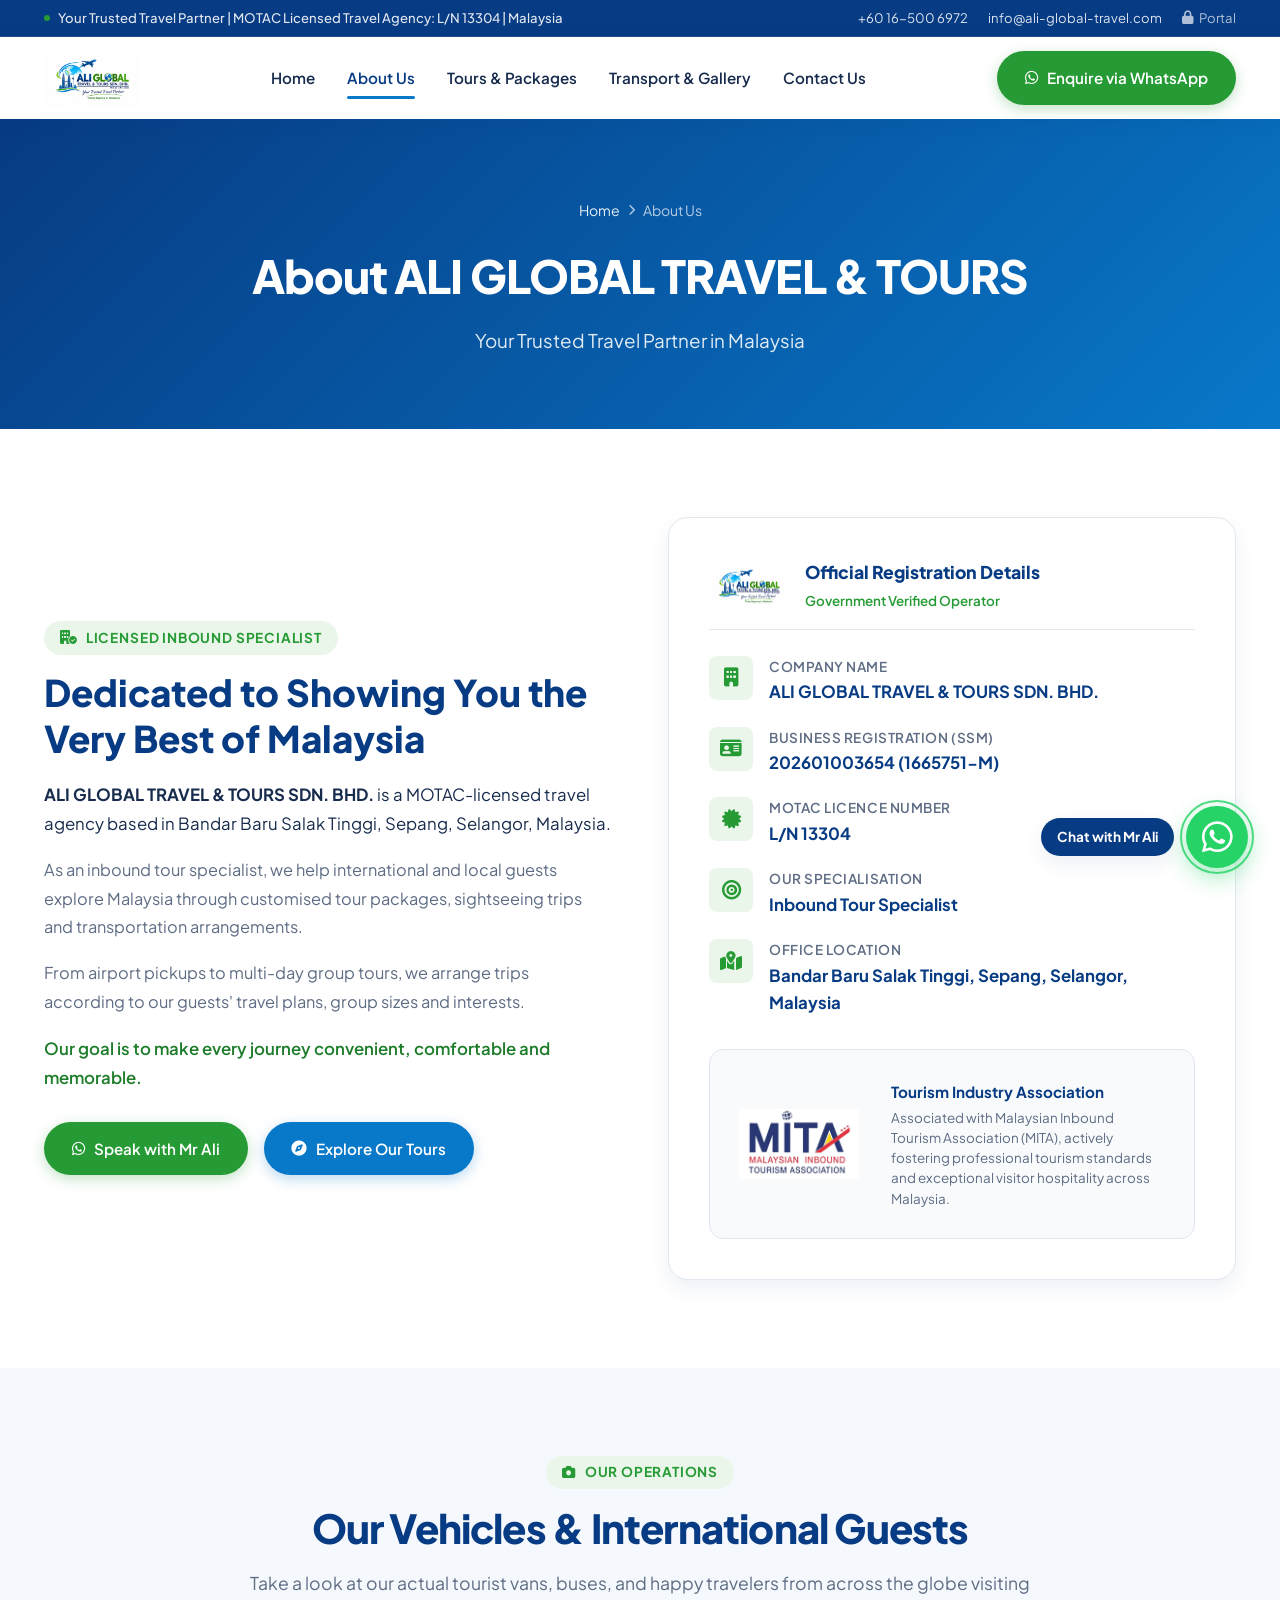
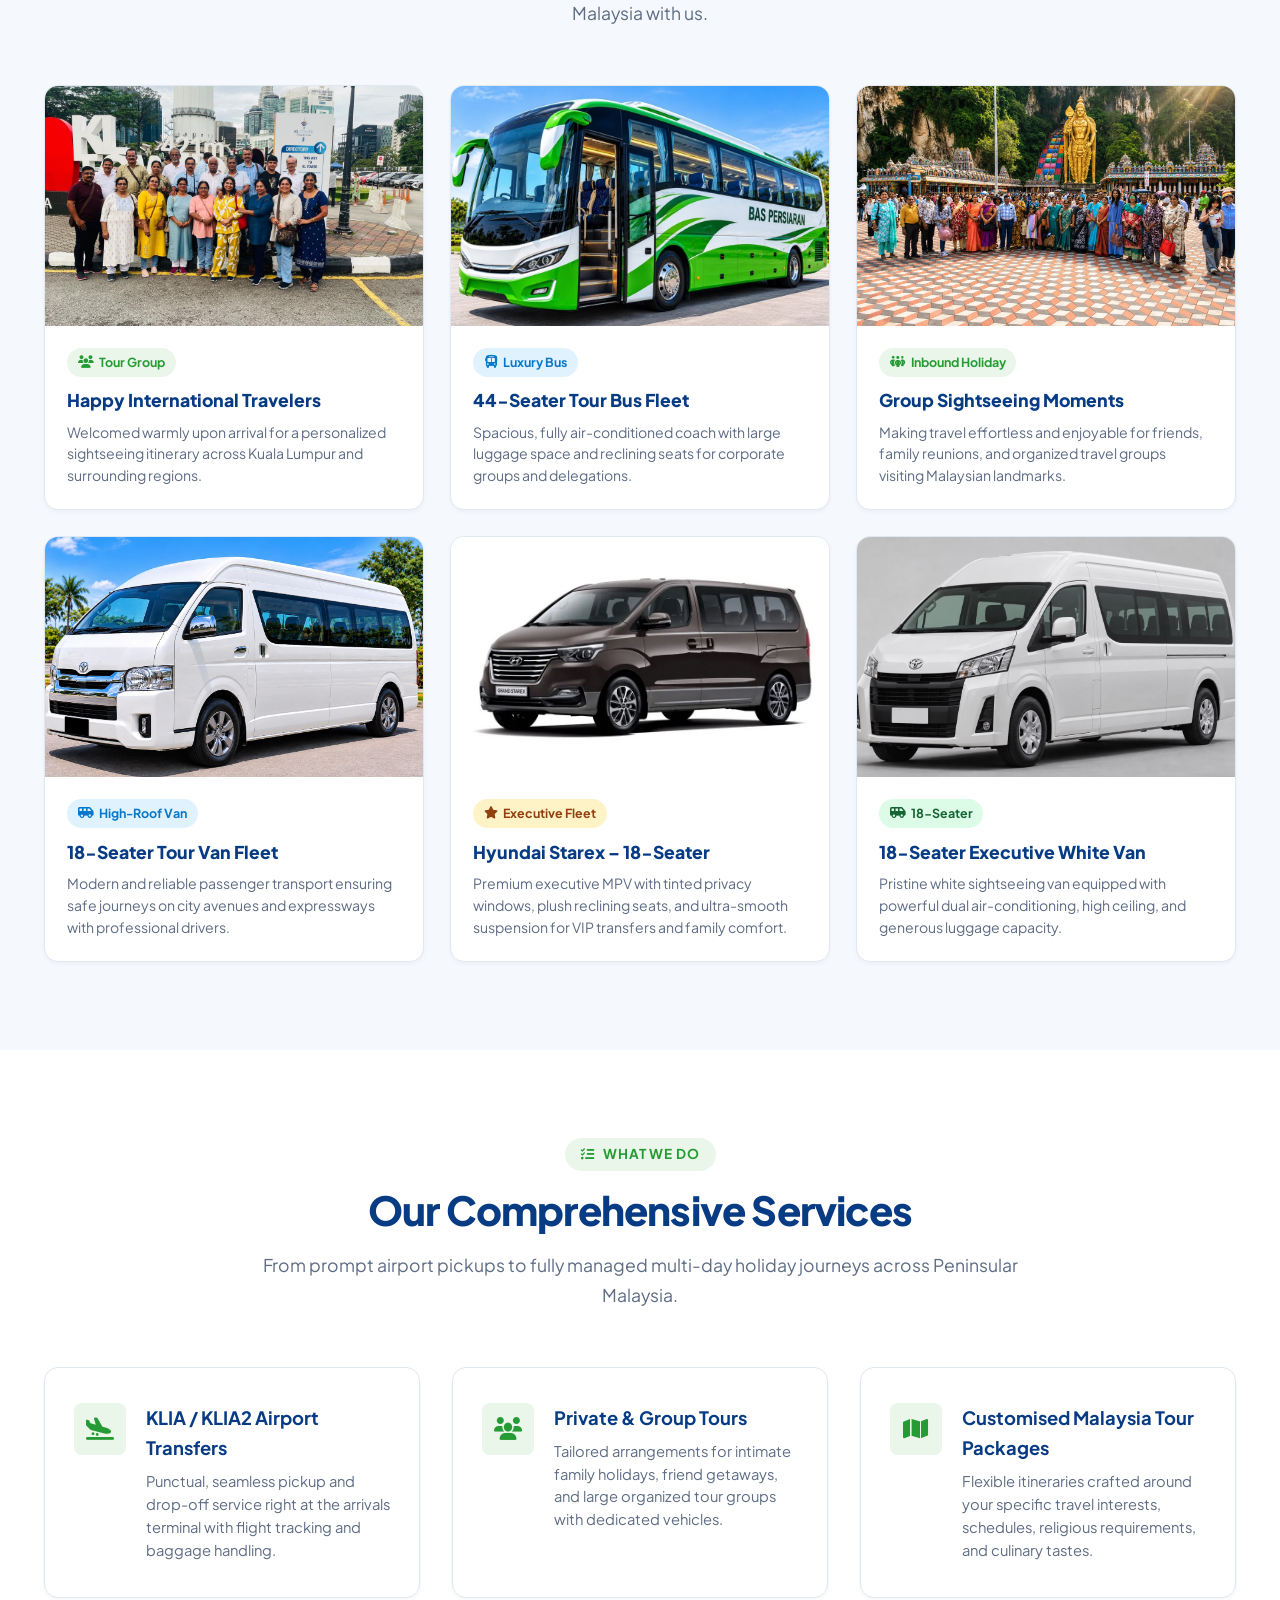
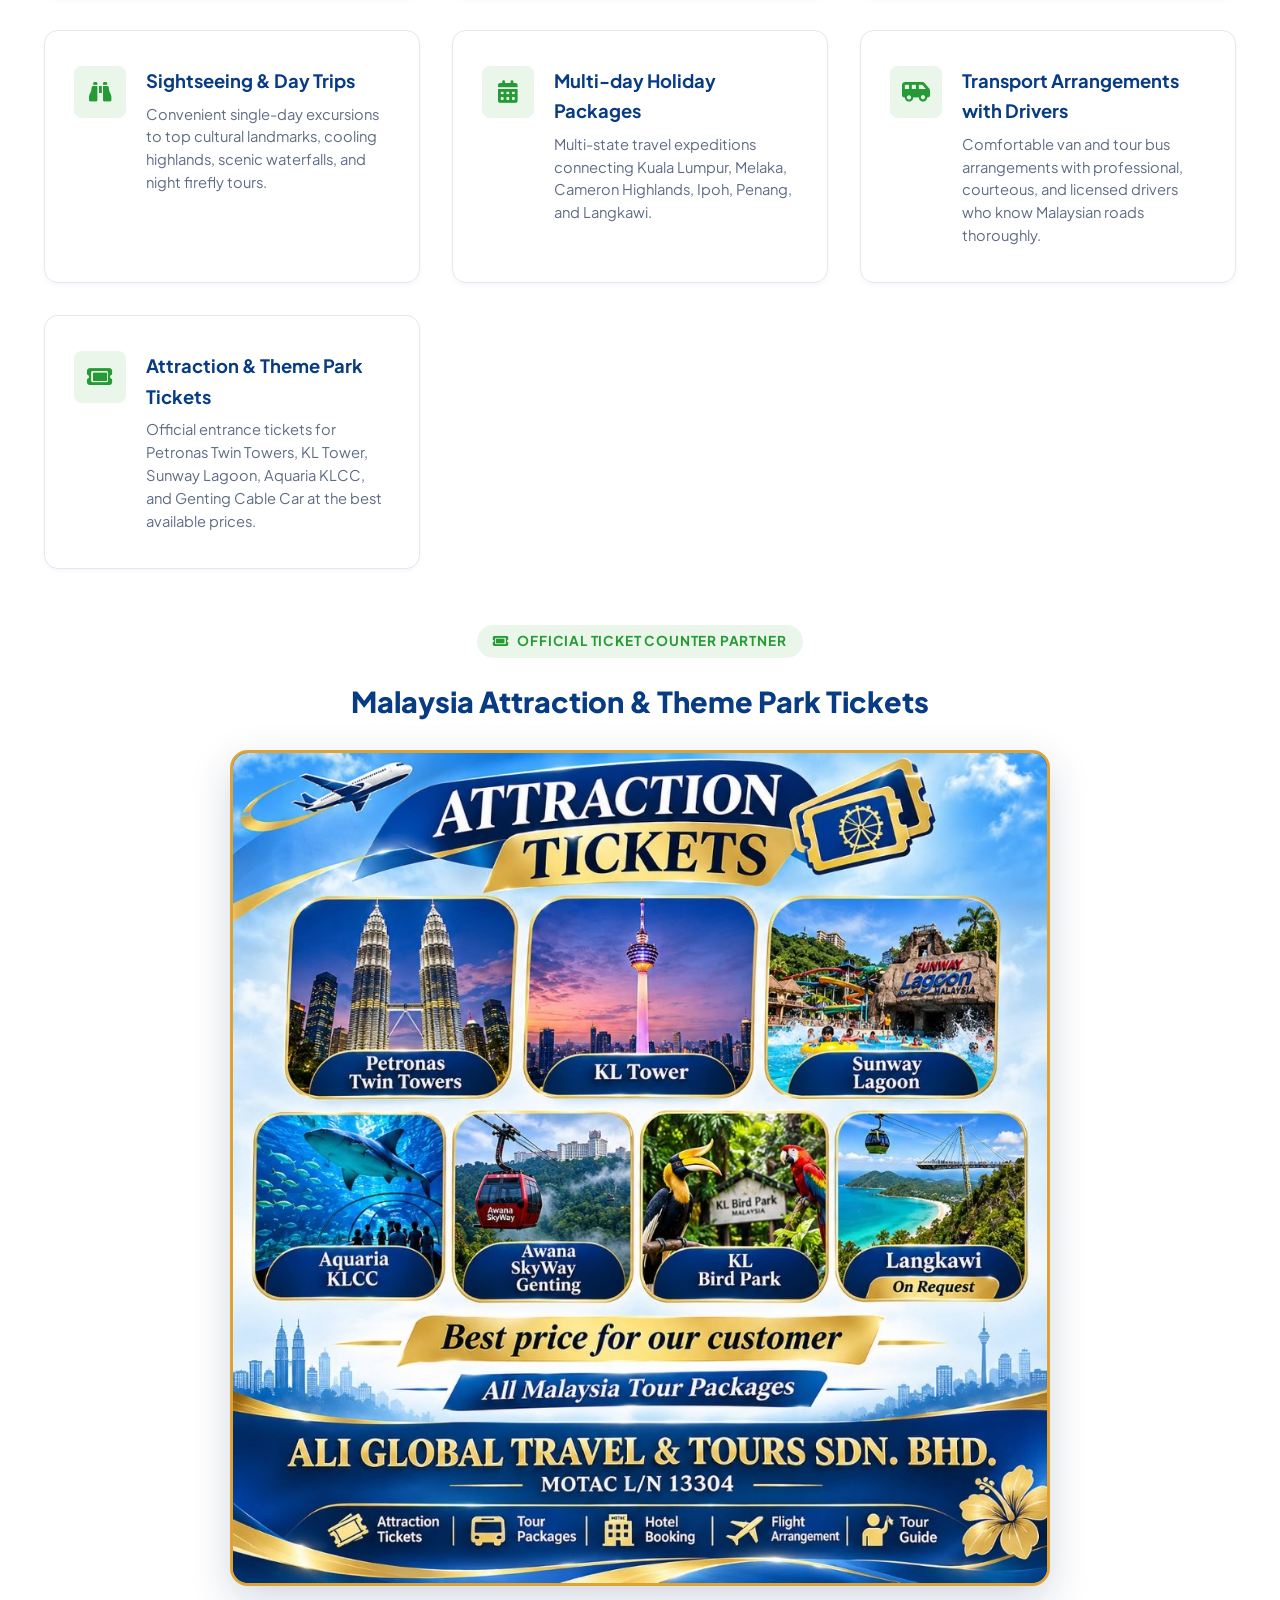
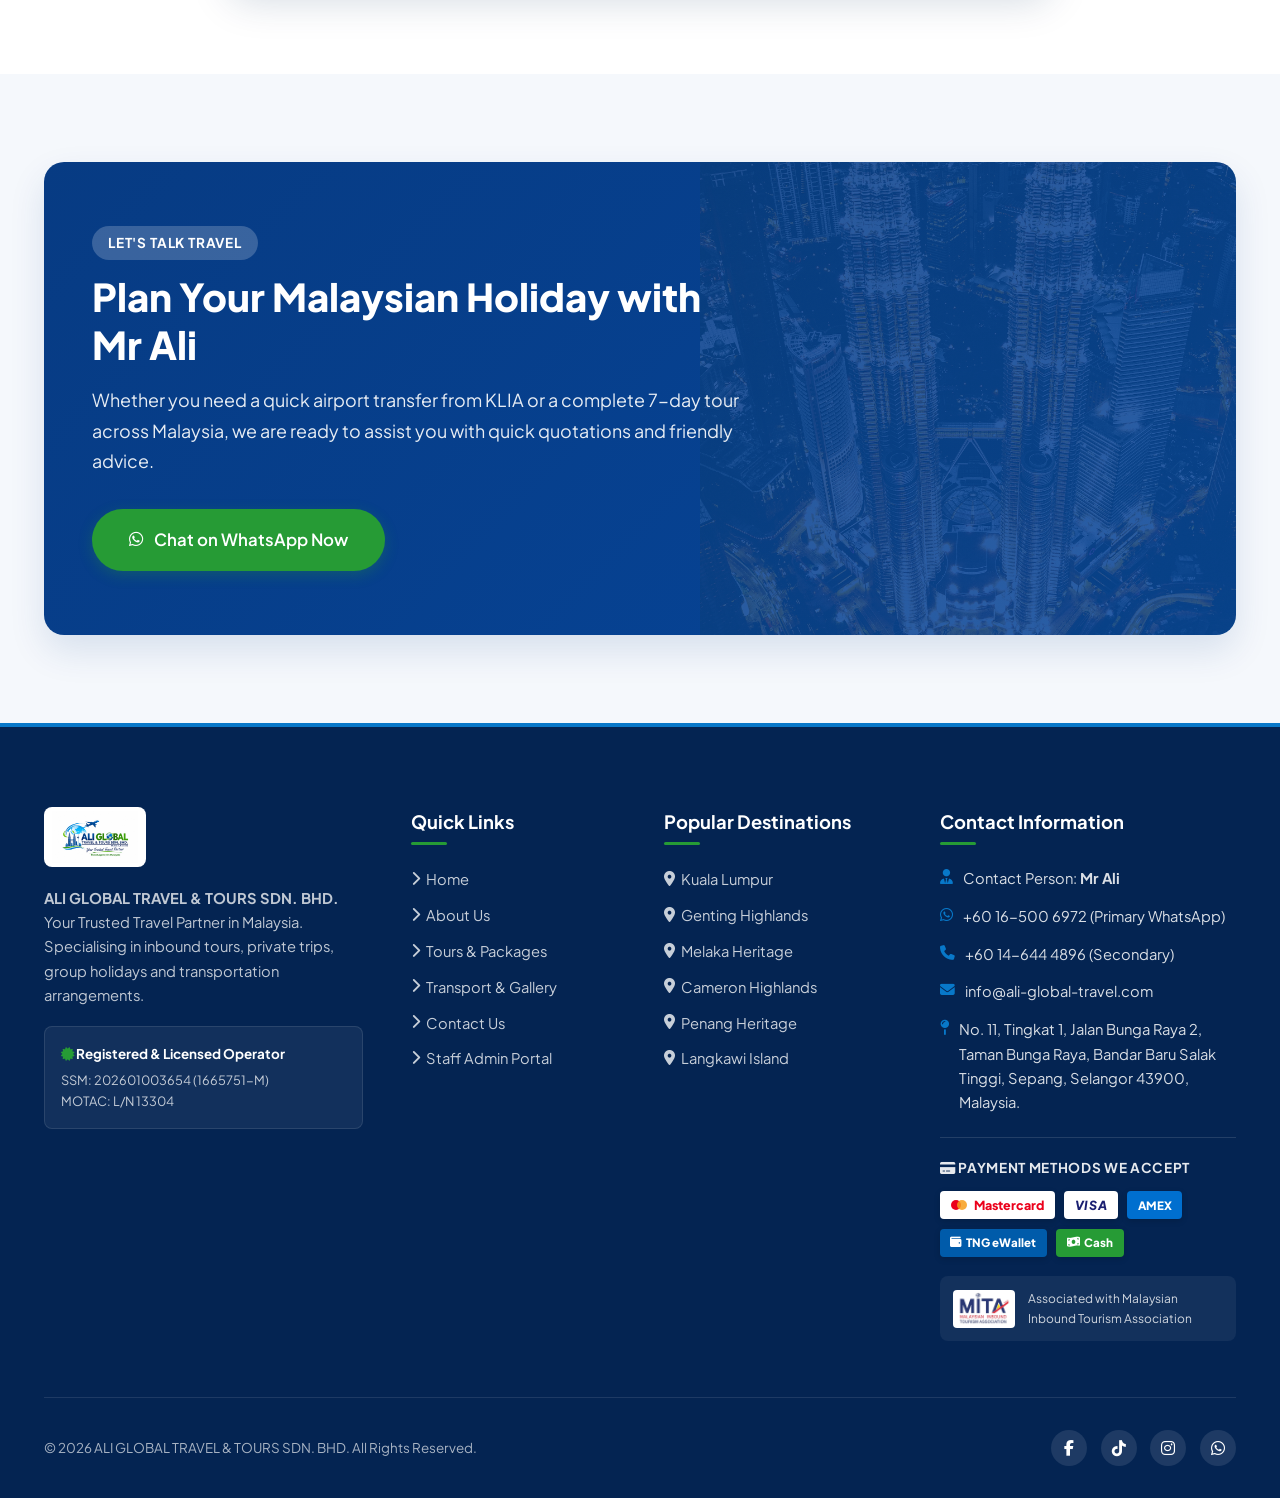
==== commit 14051084: "Synchronize new vehicles, attraction tickets poster, and authentic photos across all pages (about, t" ====
--- a/about.html
+++ b/about.html
@@ -247,6 +247,28 @@
             <p>Modern and reliable passenger transport ensuring safe journeys on city avenues and expressways with professional drivers.</p>
           </div>
         </div>
+
+        <div class="customer-showcase-card" data-lightbox data-lightbox-src="assets/images/vehicles/vehicle-7.jpg" data-lightbox-caption="Hyundai Starex 18-Seater Executive MPV">
+          <div class="customer-img-wrap">
+            <img src="assets/images/vehicles/vehicle-7.jpg" alt="Hyundai Starex 18-Seater" loading="lazy">
+          </div>
+          <div class="customer-card-body">
+            <span class="customer-badge" style="background:#fef3c7; color:#92400e;"><i class="fa-solid fa-star"></i> Executive Fleet</span>
+            <h4>Hyundai Starex – 18-Seater</h4>
+            <p>Premium executive MPV with tinted privacy windows, plush reclining seats, and ultra-smooth suspension for VIP transfers and family comfort.</p>
+          </div>
+        </div>
+
+        <div class="customer-showcase-card" data-lightbox data-lightbox-src="assets/images/vehicles/vehicle-2.jpg" data-lightbox-caption="White Passenger Tour Van">
+          <div class="customer-img-wrap">
+            <img src="assets/images/vehicles/vehicle-2.jpg" alt="White Passenger Tour Van" loading="lazy">
+          </div>
+          <div class="customer-card-body">
+            <span class="customer-badge" style="background:#dcfce7; color:#166534;"><i class="fa-solid fa-van-shuttle"></i> 18-Seater</span>
+            <h4>18-Seater Executive White Van</h4>
+            <p>Pristine white sightseeing van equipped with powerful dual air-conditioning, high ceiling, and generous luggage capacity.</p>
+          </div>
+        </div>
       </div>
     </div>
   </section>
@@ -307,6 +329,25 @@
             <h3>Transport Arrangements with Drivers</h3>
             <p>Comfortable van and tour bus arrangements with professional, courteous, and licensed drivers who know Malaysian roads thoroughly.</p>
           </div>
+        </div>
+
+        <div class="feature-item">
+          <div class="feature-num-icon"><i class="fa-solid fa-ticket"></i></div>
+          <div>
+            <h3>Attraction & Theme Park Tickets</h3>
+            <p>Official entrance tickets for Petronas Twin Towers, KL Tower, Sunway Lagoon, Aquaria KLCC, and Genting Cable Car at the best available prices.</p>
+          </div>
+        </div>
+      </div>
+
+      <!-- Attraction Tickets Official Poster -->
+      <div style="margin-top:3.5rem; text-align:center;">
+        <span class="section-badge"><i class="fa-solid fa-ticket"></i> Official Ticket Counter Partner</span>
+        <h3 style="font-size:1.8rem; font-weight:800; color:var(--primary-navy); margin-top:0.4rem; margin-bottom:1.5rem;">
+          Malaysia Attraction & Theme Park Tickets
+        </h3>
+        <div style="max-width:820px; margin:0 auto; border-radius:18px; overflow:hidden; box-shadow:0 14px 40px rgba(11,46,89,0.18); border:3px solid #dfa234; background:#0b2e59; cursor:pointer;" data-lightbox data-lightbox-src="assets/images/attractions/attraction-tickets-poster.jpg" data-lightbox-caption="Official Ali Global Travel Attraction Tickets – Best Price for Our Customers">
+          <img src="assets/images/attractions/attraction-tickets-poster.jpg" alt="Official Attraction Tickets - Ali Global Travel & Tours Sdn. Bhd." style="width:100%; height:auto; display:block;" loading="lazy">
         </div>
       </div>
     </div>
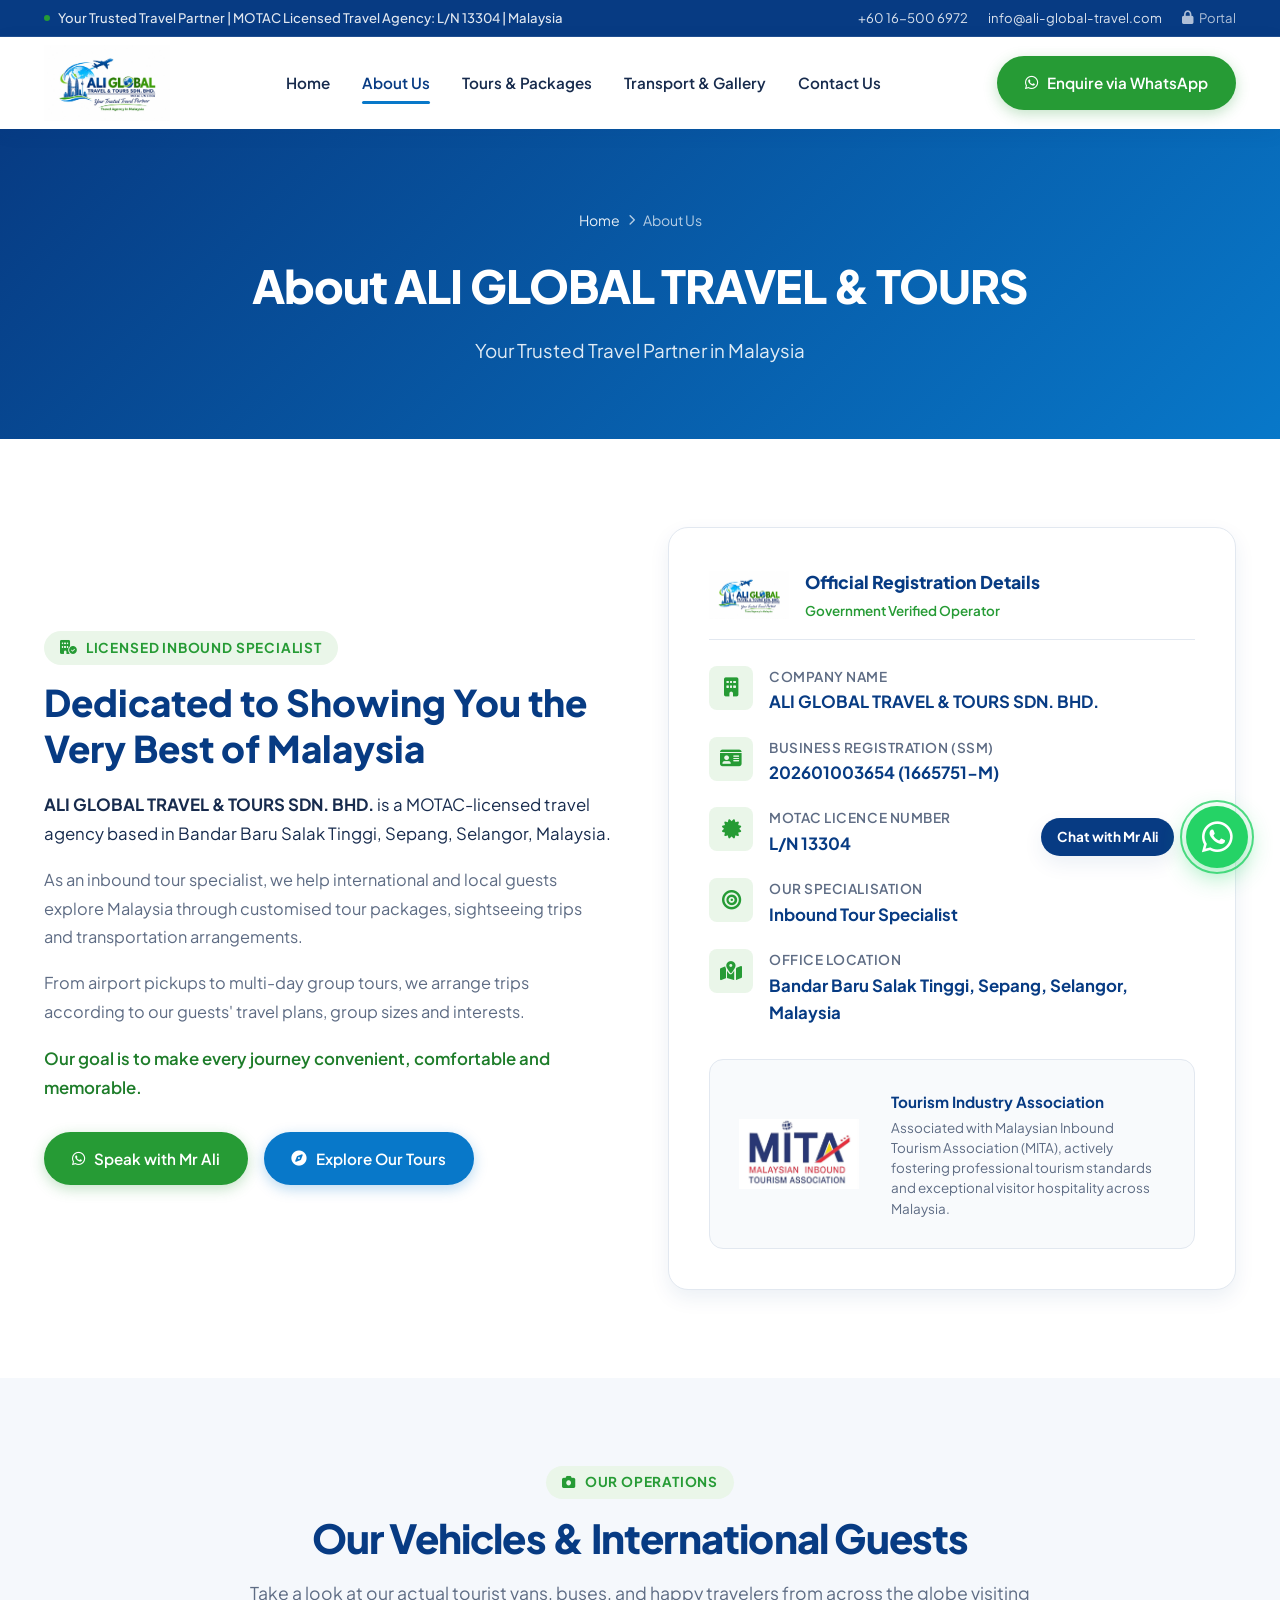
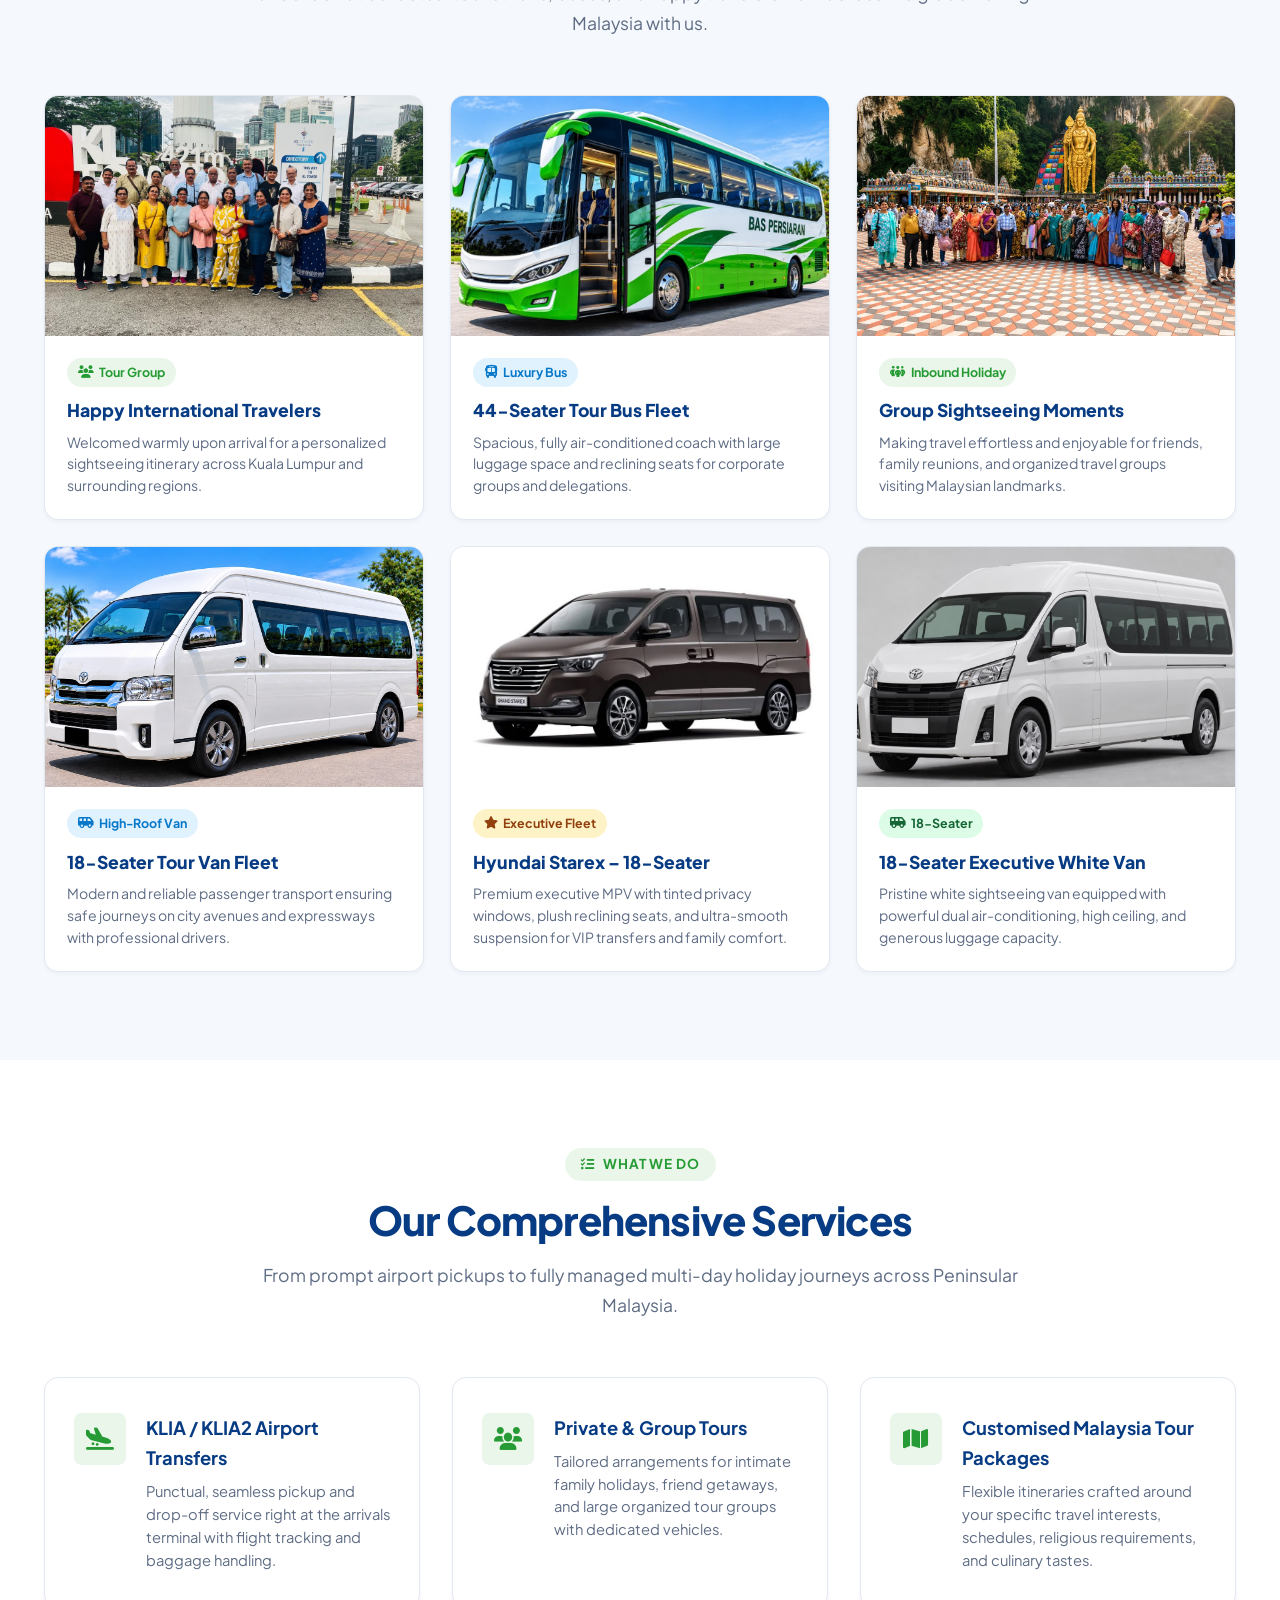
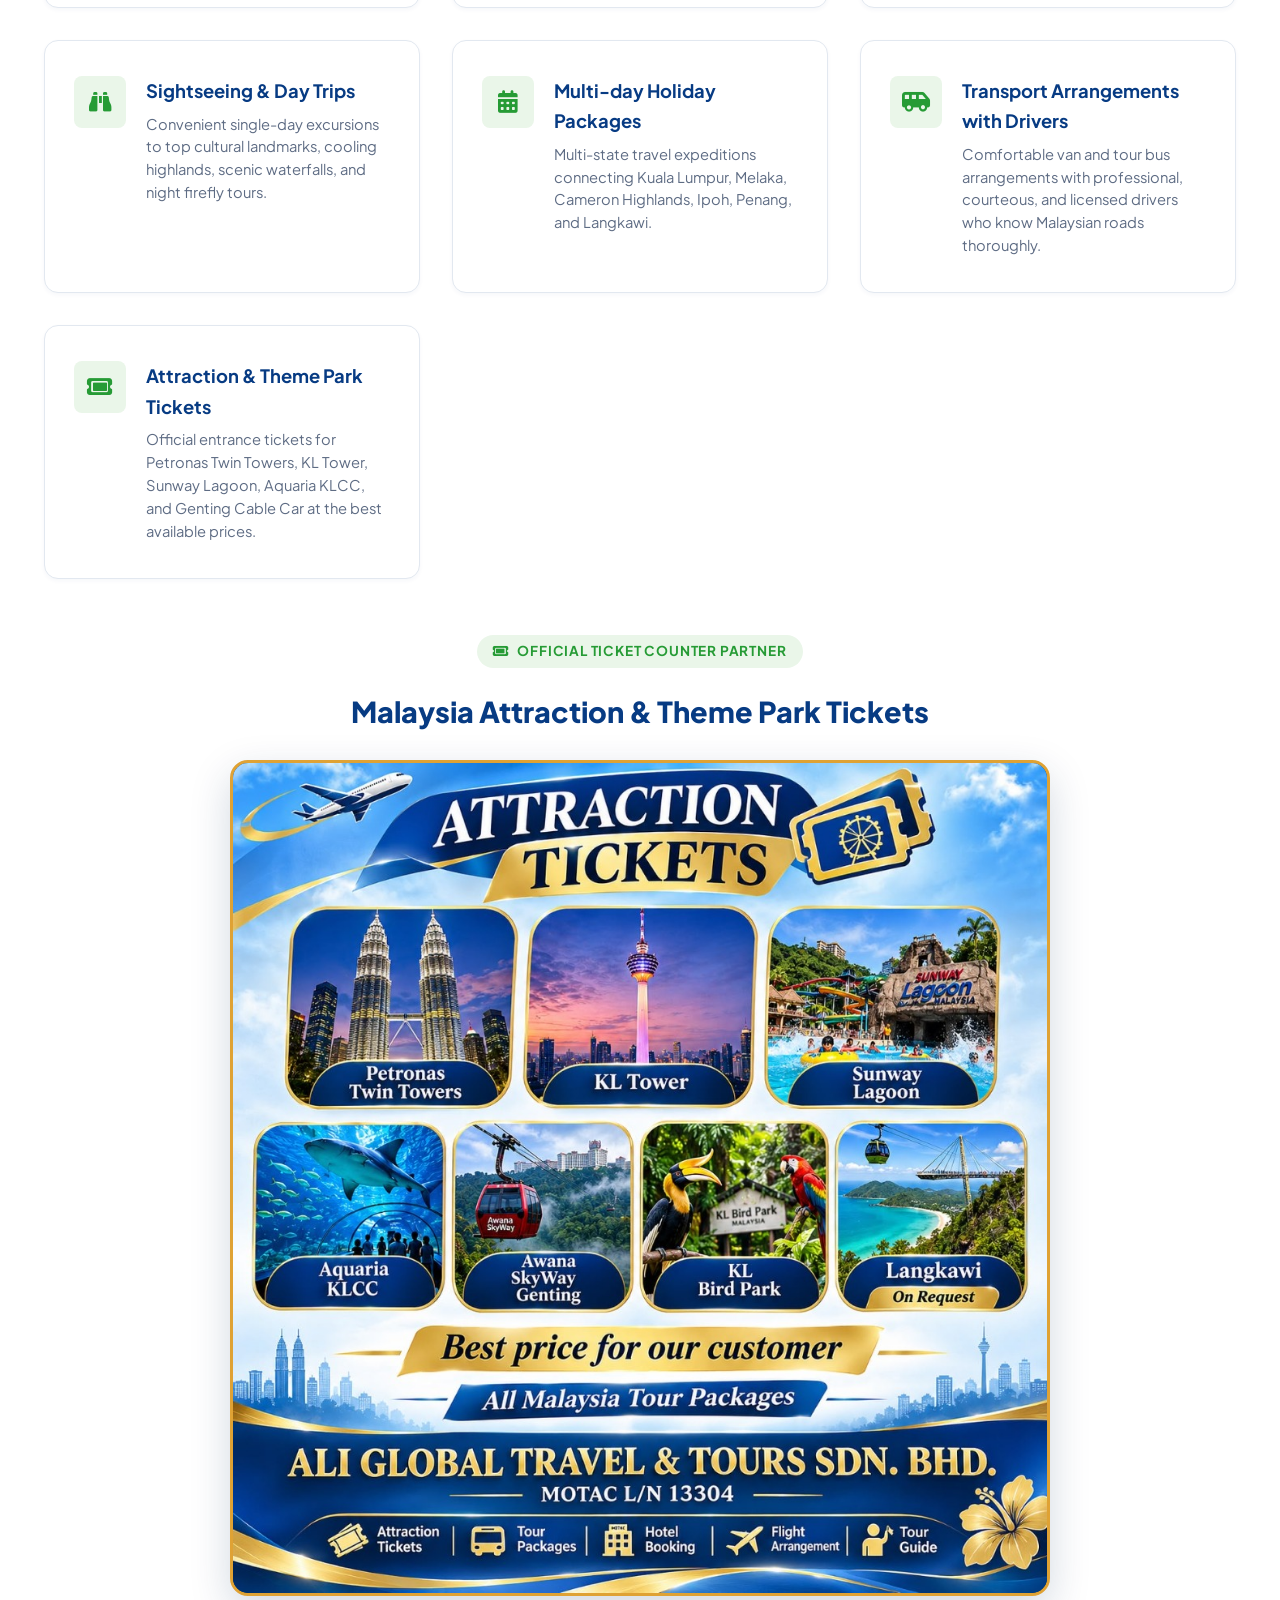
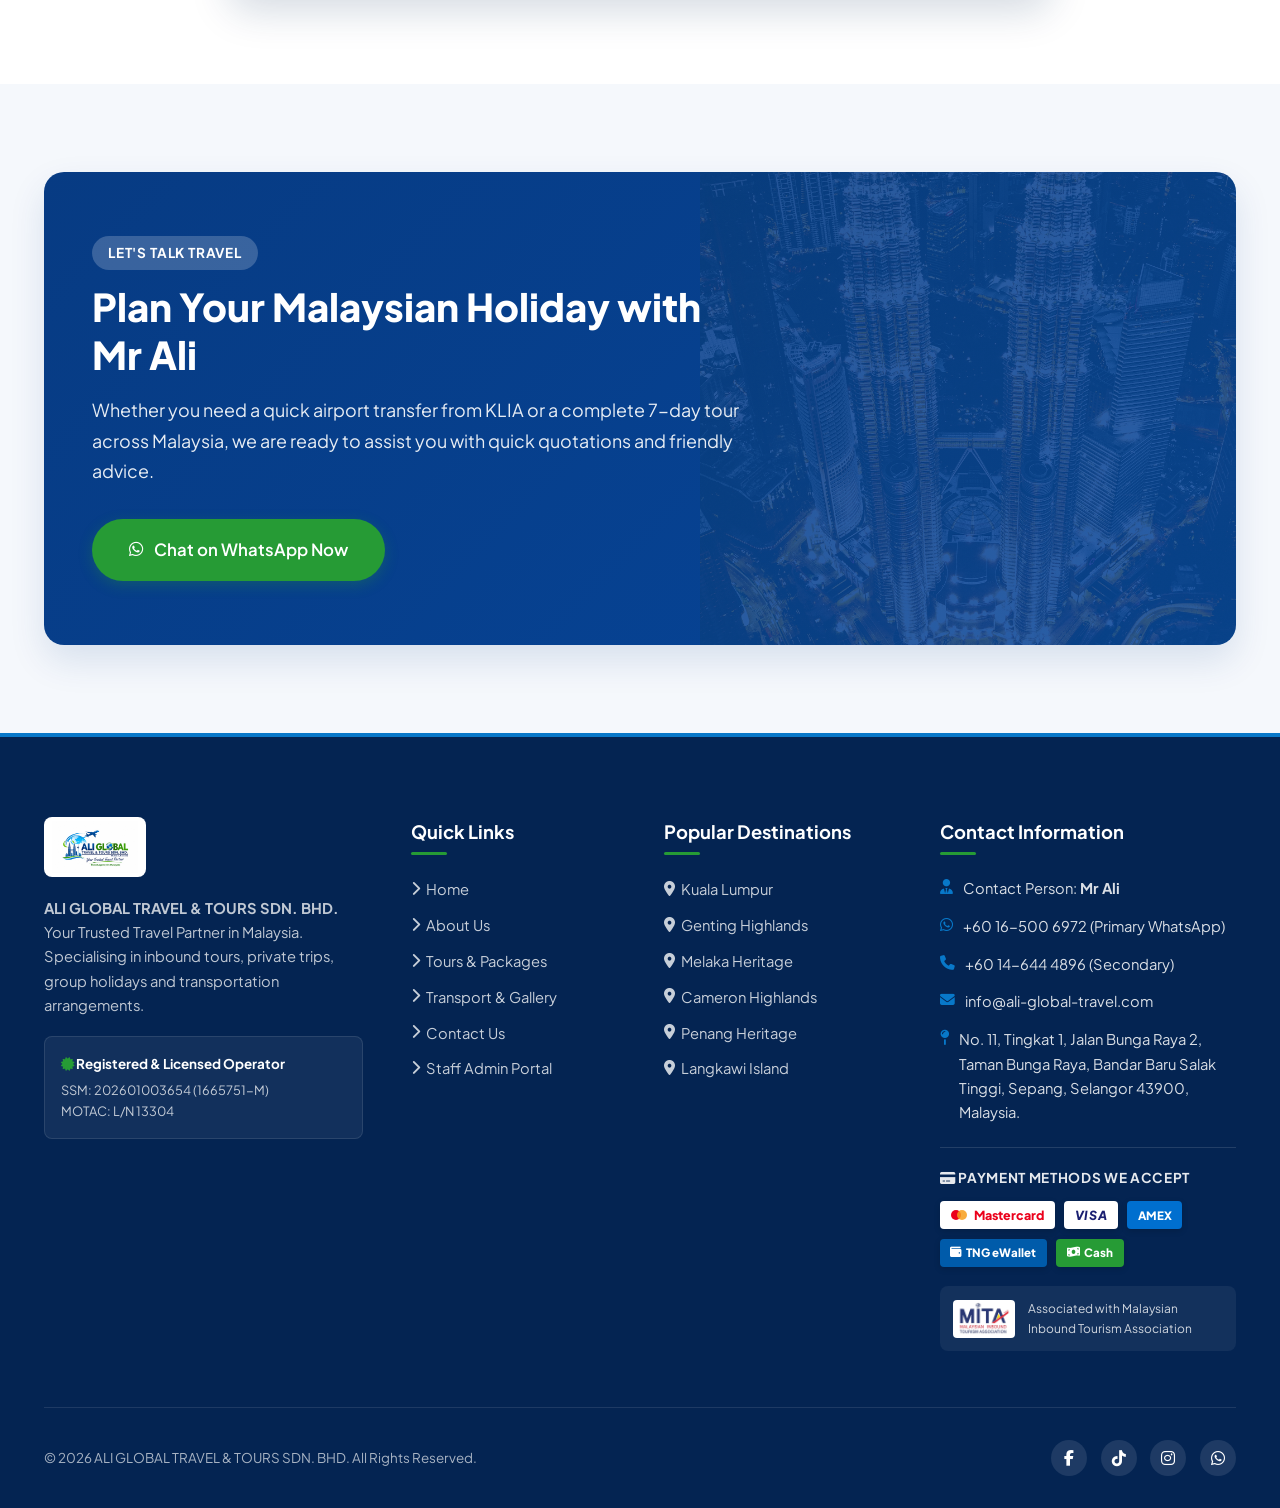
==== commit e5e9de99: "Match tours.html and transport-gallery.html to homepage layout, trim hero video from 10s, and add ca" ====
--- a/about.html
+++ b/about.html
@@ -17,7 +17,7 @@
   <link rel="stylesheet" href="https://cdnjs.cloudflare.com/ajax/libs/font-awesome/6.5.1/css/all.min.css">
 
   <!-- Stylesheet -->
-  <link rel="stylesheet" href="assets/css/style.css">
+  <link rel="stylesheet" href="assets/css/style.css?v=20261127">
 </head>
 <body>
 
@@ -518,7 +518,7 @@
   </a>
 
   <!-- Scripts -->
-  <script src="assets/js/store.js"></script>
-  <script src="assets/js/main.js"></script>
+  <script src="assets/js/store.js?v=20261127"></script>
+  <script src="assets/js/main.js?v=20261127"></script>
 </body>
 </html>
--- a/assets/css/style.css
+++ b/assets/css/style.css
@@ -313,7 +313,7 @@
   display: flex;
   align-items: center;
   justify-content: space-between;
-  height: 82px;
+  height: 92px;
 }
 
 .brand-logo-wrap {
@@ -323,7 +323,7 @@
 }
 
 .brand-logo {
-  height: 58px;
+  height: 76px;
   width: auto;
   object-fit: contain;
   transition: var(--transition-fast);
@@ -1152,19 +1152,93 @@
 .tour-card-media {
   position: relative;
   min-height: 380px;
-  background: #cbd5e1;
-}
-
-.tour-card-media img {
+  background: #0f172a;
+  display: flex;
+  flex-direction: column;
+}
+
+.tour-main-img-wrap {
+  position: relative;
+  flex: 1;
+  min-height: 310px;
+  overflow: hidden;
+  cursor: pointer;
+}
+
+.tour-main-img-wrap img {
   width: 100%;
   height: 100%;
   object-fit: cover;
+  display: block;
+  transition: transform 0.3s ease;
+}
+
+.tour-main-img-wrap:hover img {
+  transform: scale(1.03);
+}
+
+.tour-thumbs-row {
+  background: #081a38;
+  padding: 0.6rem 0.8rem;
+  display: flex;
+  gap: 0.5rem;
+  align-items: center;
+  border-top: 1px solid rgba(255, 255, 255, 0.12);
+  overflow-x: auto;
+  position: relative;
+  z-index: 2;
+}
+
+.tour-thumb-btn {
+  width: 54px;
+  height: 42px;
+  border-radius: 4px;
+  overflow: hidden;
+  border: 2px solid rgba(255, 255, 255, 0.3);
+  cursor: pointer;
+  flex-shrink: 0;
+  transition: all 0.2s ease;
+  padding: 0;
+  background: #000;
+  display: block;
+}
+
+.tour-thumb-btn img {
+  width: 100%;
+  height: 100%;
+  object-fit: cover;
+  display: block;
+  opacity: 0.8;
+  transition: opacity 0.2s;
+}
+
+.tour-thumb-btn:hover img,
+.tour-thumb-btn.active img {
+  opacity: 1;
+}
+
+.tour-thumb-btn.active, 
+.tour-thumb-btn:hover {
+  border-color: #fdb813;
+  transform: scale(1.06);
+}
+
+.tour-thumb-caption {
+  font-size: 0.75rem;
+  color: #cbd5e1;
+  margin-left: auto;
+  padding-left: 0.5rem;
+  white-space: nowrap;
+  overflow: hidden;
+  text-overflow: ellipsis;
+  font-weight: 600;
 }
 
 .tour-badge-top {
   position: absolute;
   top: 1.25rem;
   left: 1.25rem;
+  z-index: 5;
   background: var(--primary-navy);
   color: var(--white);
   padding: 0.4rem 1rem;
@@ -1887,7 +1961,7 @@
 .hero-video-overlay {
   position: absolute;
   inset: 0;
-  background: linear-gradient(135deg, rgba(7, 43, 94, 0.90) 0%, rgba(8, 70, 140, 0.78) 55%, rgba(4, 25, 56, 0.92) 100%);
+  background: linear-gradient(135deg, rgba(7, 43, 94, 0.24) 0%, rgba(8, 70, 140, 0.35) 55%, rgba(4, 25, 56, 0.25) 100%);
   z-index: 1;
 }
 
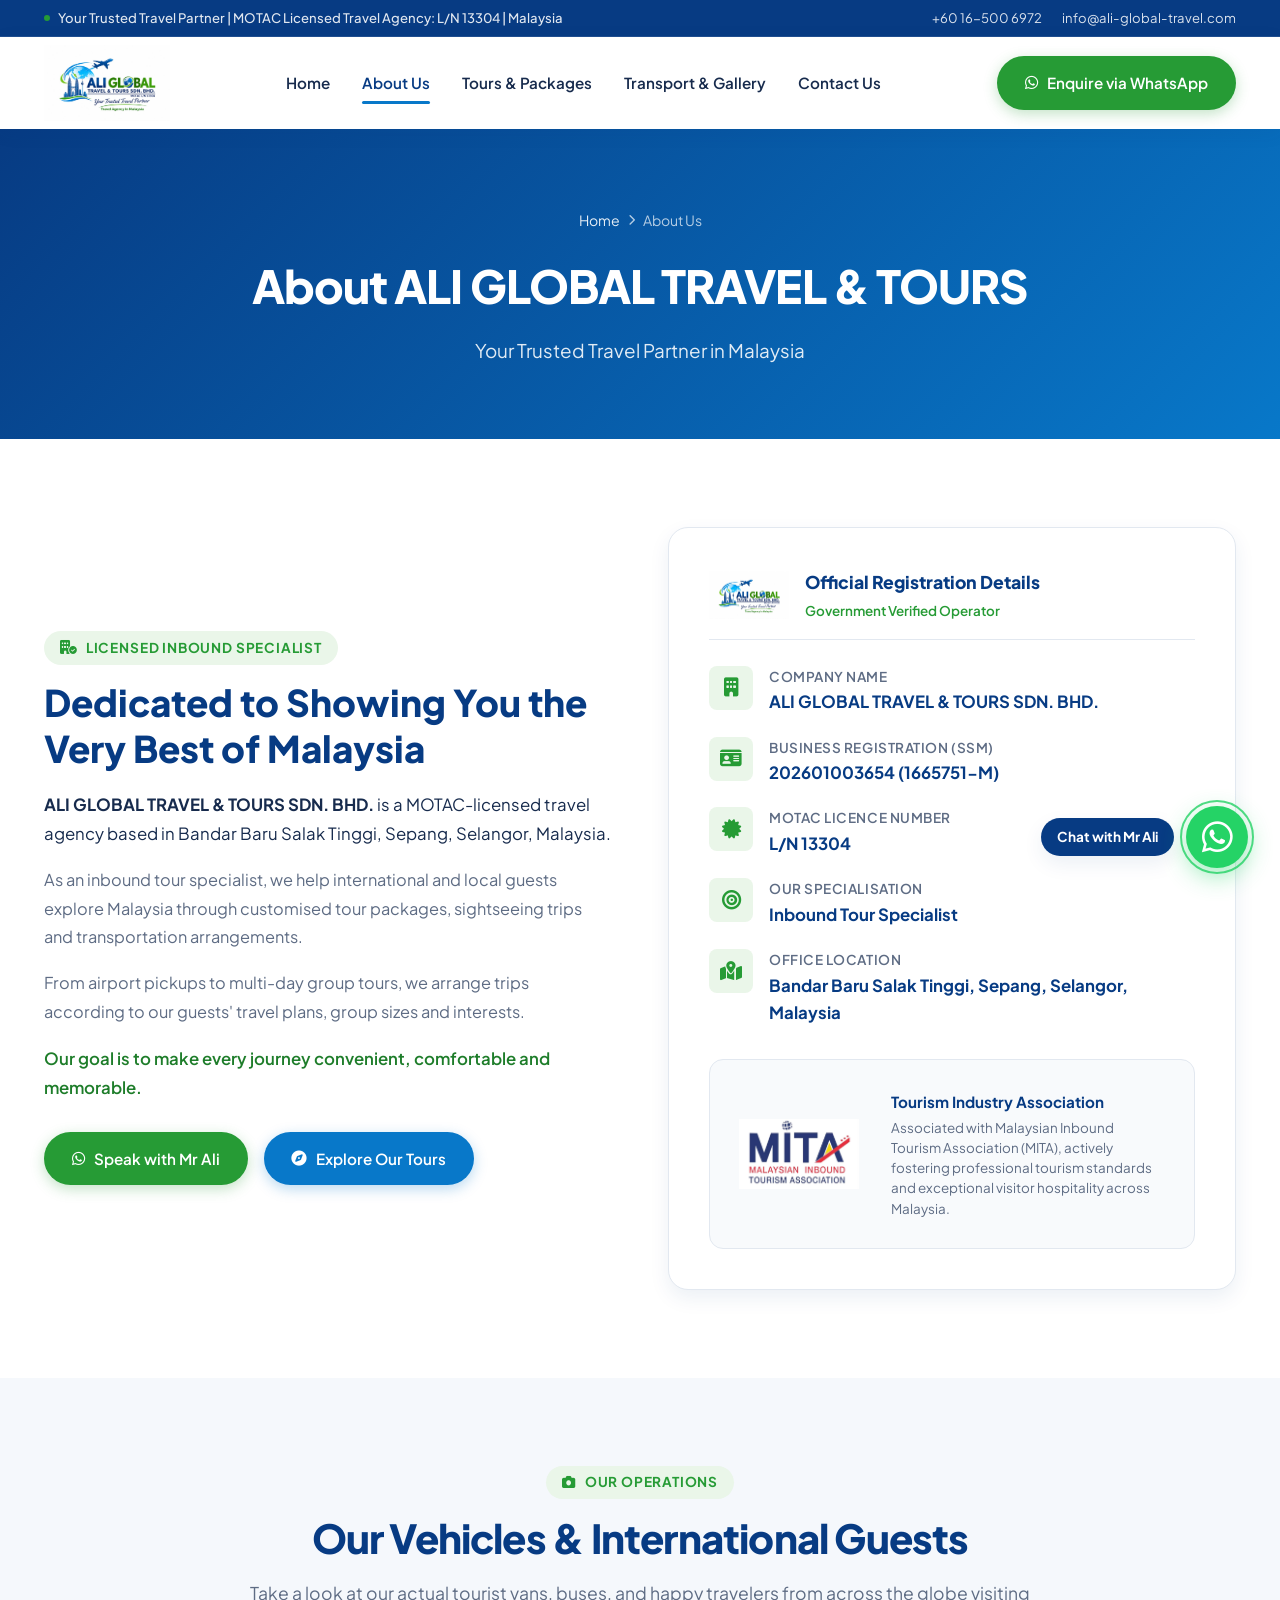
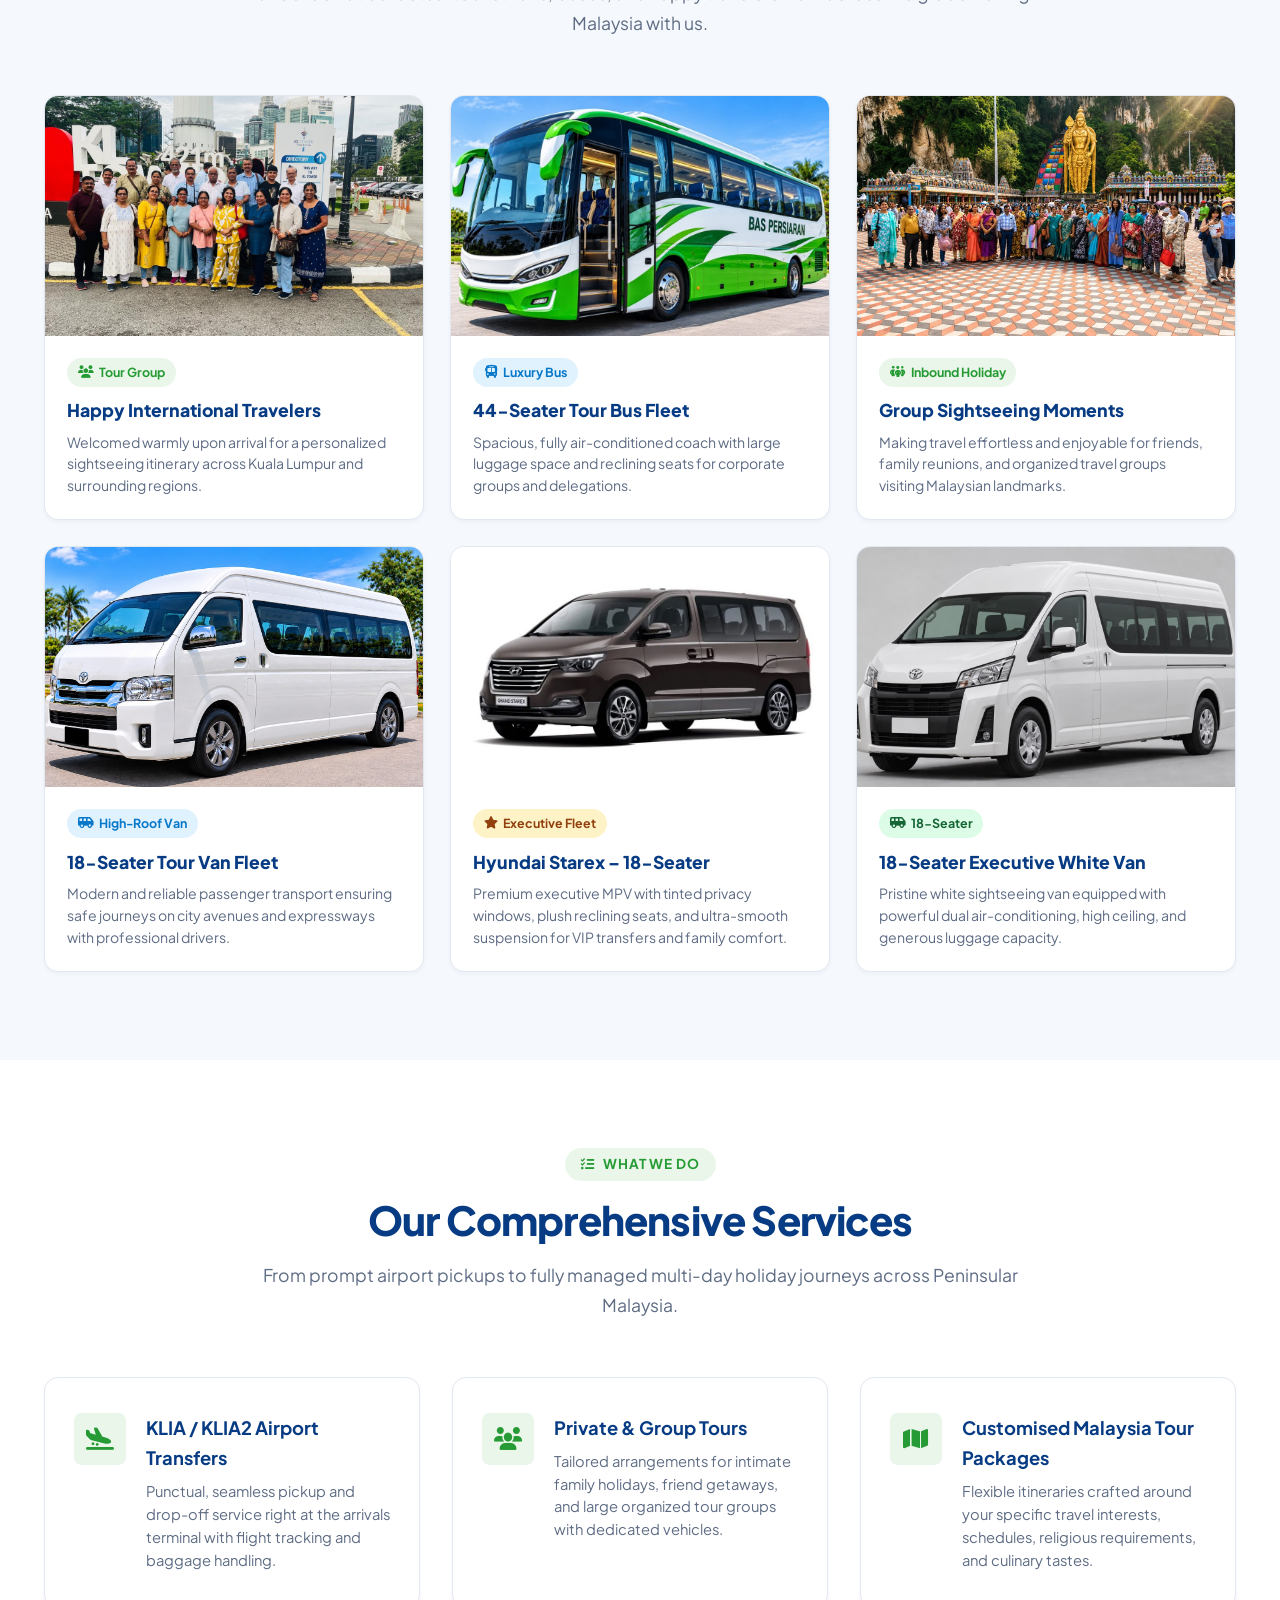
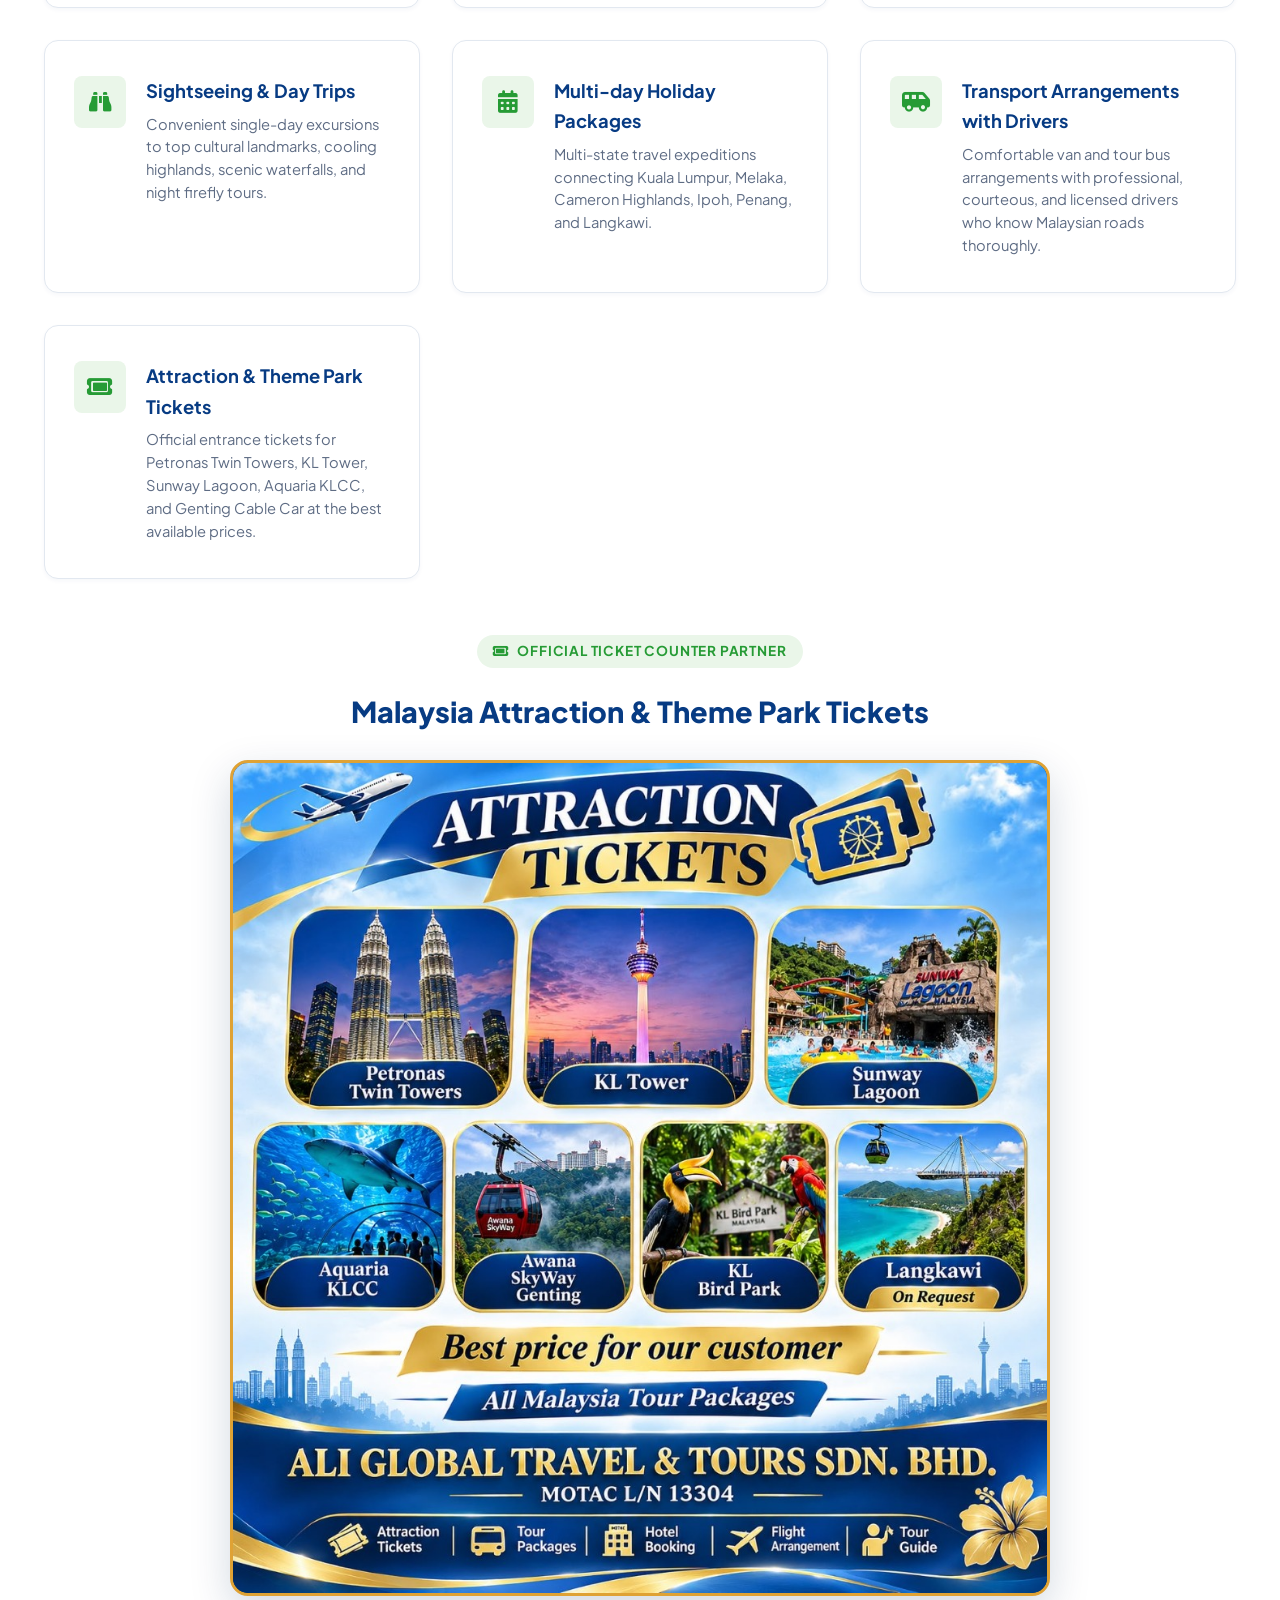
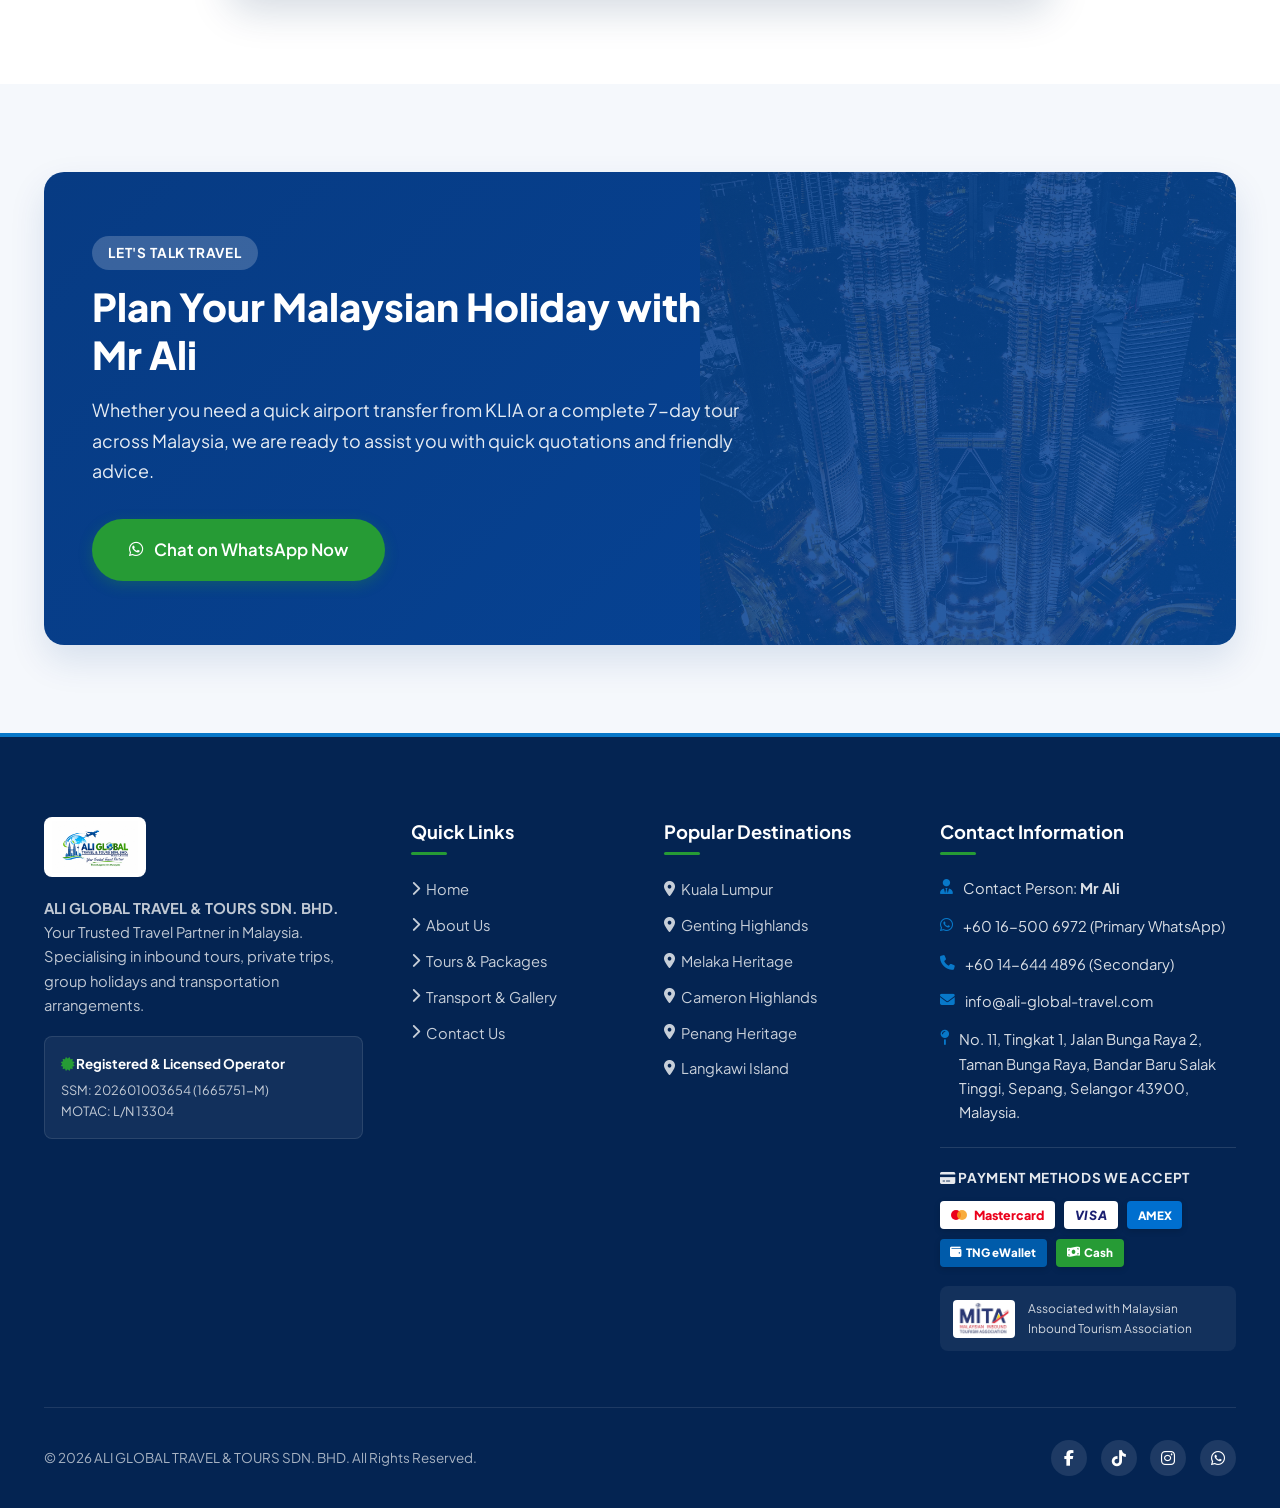
==== commit 4e7e5430: "Remove Staff & Admin Portal (admin.html, admin.js, and all portal links)" ====
--- a/about.html
+++ b/about.html
@@ -31,7 +31,6 @@
       <div class="top-bar-contacts">
         <a href="tel:+60165006972" class="company-phone"><i class="fa-solid fa-phone"></i> +60 16-500 6972</a>
         <a href="mailto:info@ali-global-travel.com" class="company-email"><i class="fa-solid fa-envelope"></i> info@ali-global-travel.com</a>
-        <a href="admin.html" title="Admin Portal" style="opacity:0.8;"><i class="fa-solid fa-lock"></i> Portal</a>
       </div>
     </div>
   </div>
@@ -75,7 +74,6 @@
       <a href="tours.html" class="mobile-nav-link">Tours & Packages</a>
       <a href="transport-gallery.html" class="mobile-nav-link">Transport & Gallery</a>
       <a href="contact.html" class="mobile-nav-link">Contact Us</a>
-      <a href="admin.html" class="mobile-nav-link" style="color:var(--muted-text);font-size:0.95rem;"><i class="fa-solid fa-lock"></i> Staff Portal</a>
     </div>
     <div style="margin-top:auto;">
       <a href="https://wa.me/60165006972" target="_blank" class="btn btn-whatsapp" style="width:100%;">
@@ -401,7 +399,6 @@
             <li><a href="tours.html"><i class="fa-solid fa-chevron-right"></i> Tours & Packages</a></li>
             <li><a href="transport-gallery.html"><i class="fa-solid fa-chevron-right"></i> Transport & Gallery</a></li>
             <li><a href="contact.html"><i class="fa-solid fa-chevron-right"></i> Contact Us</a></li>
-            <li><a href="admin.html"><i class="fa-solid fa-chevron-right"></i> Staff Admin Portal</a></li>
           </ul>
         </div>
 
